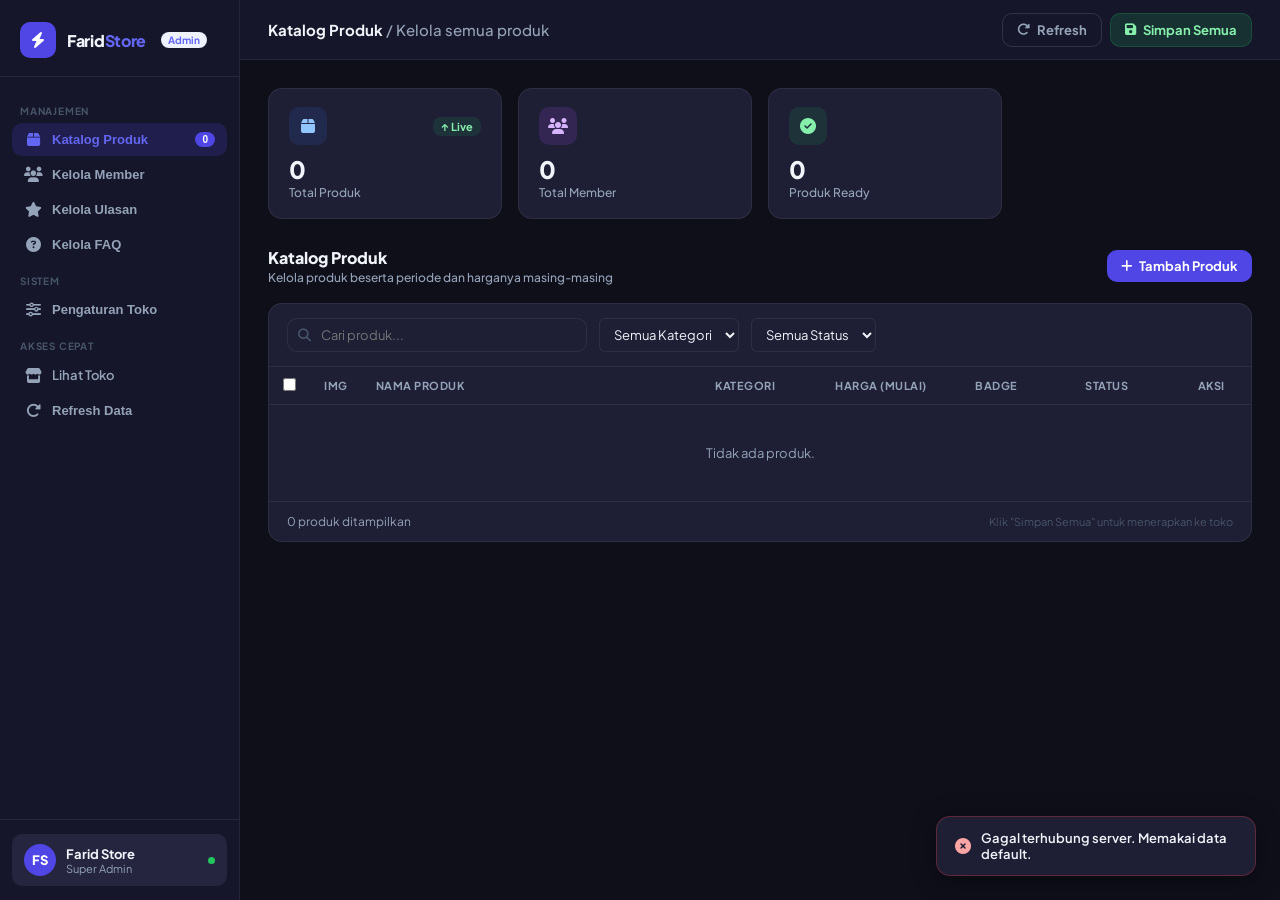
==== admin.html @ a93e5238 "Update admin.html" ====
<!DOCTYPE html>
<html lang="id">
<head>
<meta charset="UTF-8"/>
<meta name="viewport" content="width=device-width, initial-scale=1.0"/>
<title>Admin Panel | Farid Store</title>
<link href="https://fonts.googleapis.com/css2?family=Plus+Jakarta+Sans:wght@400;500;600;700;800&display=swap" rel="stylesheet"/>
<link href="https://cdnjs.cloudflare.com/ajax/libs/font-awesome/6.5.0/css/all.min.css" rel="stylesheet"/>
<style>
*,*::before,*::after{box-sizing:border-box;margin:0;padding:0}
:root{
  --brand:#4f46e5;--brand-h:#3730a3;--brand-soft:#eef2ff;--brand-mid:#6366f1;
  --bg:#0f0f1a;--bg2:#16162a;--bg3:#1e1e35;--bg4:#252540;
  --surface:#1e1e35;--surface2:#252540;--surface3:#2d2d50;
  --text:#f1f5f9;--text2:#94a3b8;--text3:#475569;
  --border:rgba(255,255,255,.07);--border2:rgba(255,255,255,.12);
  --green:#22c55e;--green-soft:rgba(34,197,94,.12);--green-text:#86efac;
  --amber:#f59e0b;--amber-soft:rgba(245,158,11,.12);--amber-text:#fcd34d;
  --red:#ef4444;--red-soft:rgba(239,68,68,.12);--red-text:#fca5a5;
  --blue:#3b82f6;--blue-soft:rgba(59,130,246,.12);--blue-text:#93c5fd;
  --radius-sm:6px;--radius-md:10px;--radius-lg:14px;--radius-xl:18px;
  --shadow:0 4px 24px rgba(0,0,0,.4);
  --transition:.18s cubic-bezier(.4,0,.2,1);
}
body{font-family:'Plus Jakarta Sans',sans-serif;background:var(--bg);color:var(--text);min-height:100vh;overflow-x:hidden}

/* ===== SIDEBAR ===== */
.sidebar{position:fixed;left:0;top:0;bottom:0;width:240px;background:var(--bg2);border-right:1px solid var(--border);display:flex;flex-direction:column;z-index:200;transition:var(--transition)}
.sidebar-logo{padding:22px 20px 18px;border-bottom:1px solid var(--border);display:flex;align-items:center;gap:11px}
.logo-icon{width:36px;height:36px;background:var(--brand);border-radius:10px;display:flex;align-items:center;justify-content:center;color:#fff;font-size:16px;flex-shrink:0}
.logo-text{font-size:16px;font-weight:800;color:var(--text);letter-spacing:-.3px}
.logo-text span{color:var(--brand-mid)}
.logo-badge{font-size:10px;font-weight:700;background:var(--brand-soft);color:var(--brand-mid);padding:2px 7px;border-radius:10px;margin-left:4px}
.sidebar-nav{flex:1;padding:14px 12px;overflow-y:auto}
.nav-label{font-size:10px;font-weight:700;color:var(--text3);text-transform:uppercase;letter-spacing:.8px;padding:10px 8px 6px;margin-top:4px}
.nav-item{display:flex;align-items:center;gap:10px;padding:9px 12px;border-radius:var(--radius-md);cursor:pointer;transition:var(--transition);color:var(--text2);font-size:13px;font-weight:600;margin-bottom:2px;text-decoration:none;border:none;background:none;width:100%;text-align:left}
.nav-item i{font-size:15px;width:18px;text-align:center;flex-shrink:0}
.nav-item:hover{background:var(--surface2);color:var(--text)}
.nav-item.active{background:rgba(79,70,229,.18);color:var(--brand-mid)}
.nav-item.active i{color:var(--brand-mid)}
.nav-badge{margin-left:auto;font-size:10px;font-weight:700;background:var(--brand);color:#fff;padding:2px 7px;border-radius:10px}
.sidebar-footer{padding:14px 12px;border-top:1px solid var(--border)}
.sidebar-user{display:flex;align-items:center;gap:10px;padding:10px 12px;border-radius:var(--radius-md);background:var(--surface2)}
.user-avatar{width:32px;height:32px;border-radius:50%;background:var(--brand);display:flex;align-items:center;justify-content:center;font-size:13px;font-weight:800;color:#fff;flex-shrink:0}
.user-info{flex:1;min-width:0}
.user-name{font-size:13px;font-weight:700;color:var(--text)}
.user-role{font-size:11px;color:var(--text2)}
.user-dot{width:7px;height:7px;background:var(--green);border-radius:50%;flex-shrink:0}

/* ===== MAIN ===== */
.main{margin-left:240px;min-height:100vh;display:flex;flex-direction:column}
.topbar{background:var(--bg2);border-bottom:1px solid var(--border);padding:0 28px;height:60px;display:flex;align-items:center;gap:14px;position:sticky;top:0;z-index:100}
.topbar-title{font-size:15px;font-weight:700;color:var(--text);flex:1}
.topbar-title span{color:var(--text2);font-weight:500}
.topbar-btn{display:flex;align-items:center;gap:7px;padding:8px 14px;border-radius:var(--radius-md);font-family:inherit;font-size:13px;font-weight:700;cursor:pointer;transition:var(--transition);border:none}
.tb-outline{background:none;border:1px solid var(--border2);color:var(--text2)}
.tb-outline:hover{background:var(--surface2);color:var(--text)}
.tb-primary{background:var(--brand);color:#fff}
.tb-primary:hover{background:var(--brand-h)}
.tb-success{background:rgba(34,197,94,.15);color:var(--green-text);border:1px solid rgba(34,197,94,.2)}
.tb-success:hover{background:rgba(34,197,94,.25)}
.tb-danger{background:var(--red-soft);color:var(--red-text);border:1px solid rgba(239,68,68,.2)}
.tb-danger:hover{background:rgba(239,68,68,.2)}
.content{padding:28px;flex:1}

/* ===== STAT CARDS ===== */
.stats-grid{display:grid;grid-template-columns:repeat(auto-fill,minmax(220px,1fr));gap:16px;margin-bottom:28px}
.stat-card{background:var(--surface);border:1px solid var(--border);border-radius:var(--radius-lg);padding:18px 20px;transition:var(--transition)}
.stat-card:hover{border-color:var(--border2);background:var(--surface2)}
.stat-top{display:flex;align-items:center;justify-content:space-between;margin-bottom:12px}
.stat-icon{width:38px;height:38px;border-radius:var(--radius-md);display:flex;align-items:center;justify-content:center;font-size:16px}
.si-blue{background:var(--blue-soft);color:var(--blue-text)}
.si-green{background:var(--green-soft);color:var(--green-text)}
.si-amber{background:var(--amber-soft);color:var(--amber-text)}
.si-purple{background:rgba(168,85,247,.15);color:#d8b4fe}
.stat-badge{font-size:11px;font-weight:700;padding:3px 8px;border-radius:8px}
.sb-up{background:var(--green-soft);color:var(--green-text)}
.stat-val{font-size:24px;font-weight:800;color:var(--text);line-height:1}
.stat-lbl{font-size:12px;color:var(--text2);margin-top:4px;font-weight:500}

/* ===== PANEL SECTIONS ===== */
.panel-section{display:none}
.panel-section.active{display:block}
.panel-header{display:flex;align-items:center;justify-content:space-between;flex-wrap:wrap;gap:12px;margin-bottom:18px}
.panel-title{font-size:16px;font-weight:800;color:var(--text)}
.panel-subtitle{font-size:12px;color:var(--text2);margin-top:2px;font-weight:500}
.btn-row{display:flex;gap:8px;flex-wrap:wrap}

/* ===== TABLE ===== */
.table-card{background:var(--surface);border:1px solid var(--border);border-radius:var(--radius-lg);overflow:hidden}
.table-toolbar{padding:14px 18px;border-bottom:1px solid var(--border);display:flex;align-items:center;gap:12px;flex-wrap:wrap}
.search-box{position:relative;flex:1;min-width:180px;max-width:300px}
.search-box i{position:absolute;left:11px;top:50%;transform:translateY(-50%);color:var(--text3);font-size:13px;pointer-events:none}
.search-box input{width:100%;padding:8px 12px 8px 33px;background:var(--bg3);border:1px solid var(--border);border-radius:var(--radius-md);font-family:inherit;font-size:13px;color:var(--text);outline:none;transition:var(--transition)}
.search-box input:focus{border-color:var(--brand);background:var(--surface2)}
.table-wrap{overflow-x:auto}
table{width:100%;border-collapse:collapse;min-width:700px}
thead th{padding:11px 14px;font-size:11px;font-weight:700;color:var(--text2);text-transform:uppercase;letter-spacing:.5px;border-bottom:1px solid var(--border);background:var(--bg3);white-space:nowrap;text-align:left}
tbody td{padding:10px 14px;border-bottom:1px solid var(--border);font-size:13px;vertical-align:middle}
tbody tr:last-child td{border-bottom:none}
tbody tr:hover td{background:rgba(255,255,255,.02)}
.img-thumb{width:38px;height:38px;object-fit:cover;border-radius:var(--radius-sm);border:1px solid var(--border);background:var(--bg3);flex-shrink:0}
.status-pill{display:inline-flex;align-items:center;gap:5px;font-size:11px;font-weight:700;padding:4px 10px;border-radius:10px;cursor:pointer;transition:var(--transition);border:none;font-family:inherit}
.sp-ready{background:var(--green-soft);color:var(--green-text)}
.sp-pending{background:var(--amber-soft);color:var(--amber-text)}
.badge-umum{background:var(--surface3);color:var(--text2)}
.badge-reseller{background:var(--blue-soft);color:var(--blue-text)}
.badge-vvip{background:rgba(245,158,11,.15);color:var(--amber-text);border:1px solid rgba(245,158,11,.3)}
.action-btns{display:flex;gap:6px;justify-content:flex-start}
.icon-btn{width:30px;height:30px;border-radius:var(--radius-sm);border:none;cursor:pointer;display:flex;align-items:center;justify-content:center;font-size:13px;transition:var(--transition)}
.ib-danger{background:var(--red-soft);color:var(--red-text)}
.ib-blue{background:var(--blue-soft);color:var(--blue-text)}
.table-footer{padding:12px 18px;border-top:1px solid var(--border);display:flex;align-items:center;justify-content:space-between;font-size:12px;color:var(--text2)}

/* ===== STORE SETTINGS ===== */
.settings-grid{display:grid;grid-template-columns:repeat(auto-fill,minmax(340px,1fr));gap:20px}
.settings-card{background:var(--surface);border:1px solid var(--border);border-radius:var(--radius-lg);padding:20px}
.sc-title{font-size:14px;font-weight:800;color:var(--text);margin-bottom:16px;display:flex;align-items:center;gap:8px}
.sc-title i{color:var(--brand-mid);font-size:15px}
.form-group{margin-bottom:14px}
.form-group label{display:block;font-size:11px;font-weight:700;color:var(--text2);text-transform:uppercase;letter-spacing:.4px;margin-bottom:6px}
.form-group input,.form-group textarea,.form-group select{width:100%;padding:9px 12px;background:var(--bg3);border:1px solid var(--border);border-radius:var(--radius-md);font-family:inherit;font-size:13px;color:var(--text);outline:none;transition:var(--transition);resize:vertical}
.form-group input[type="color"]{height:42px;padding:4px 8px;cursor:pointer}
.form-group input:focus,.form-group textarea:focus,.form-group select:focus{border-color:var(--brand);background:var(--surface2)}
.toggle-row{display:flex;align-items:center;justify-content:space-between;padding:10px 0;border-bottom:1px solid var(--border)}
.toggle-row:last-child{border-bottom:none}
.tr-info{flex:1}
.tr-label{font-size:13px;font-weight:600;color:var(--text)}
.tr-sub{font-size:11px;color:var(--text2);margin-top:2px}
.pc-toggle{position:relative;width:42px;height:24px;flex-shrink:0}
.pc-toggle input{opacity:0;width:0;height:0;position:absolute}
.pc-slider{position:absolute;inset:0;background:var(--surface3);border-radius:12px;cursor:pointer;transition:var(--transition)}
.pc-slider::before{content:'';position:absolute;width:18px;height:18px;left:3px;top:3px;background:#fff;border-radius:50%;transition:var(--transition)}
.pc-toggle input:checked+.pc-slider{background:var(--brand)}
.pc-toggle input:checked+.pc-slider::before{transform:translateX(18px)}

/* ===== MODAL ===== */
.modal-bg{display:none;position:fixed;inset:0;background:rgba(0,0,0,.7);backdrop-filter:blur(6px);z-index:500;align-items:center;justify-content:center;padding:20px;opacity:0;transition:opacity .3s}
.modal-bg.show{display:flex;opacity:1}
.modal-box{background:var(--bg2);border:1px solid var(--border2);border-radius:var(--radius-xl);width:100%;max-width:540px;max-height:90vh;overflow-y:auto;transform:scale(.96);opacity:0;transition:.3s cubic-bezier(.4,0,.2,1)}
.modal-bg.show .modal-box{transform:scale(1);opacity:1}
.modal-hd{padding:20px 22px 16px;border-bottom:1px solid var(--border);display:flex;align-items:center;justify-content:space-between}
.modal-hd h3{font-size:16px;font-weight:800;color:var(--text)}
.modal-close{width:30px;height:30px;border-radius:50%;border:none;background:var(--surface2);color:var(--text2);cursor:pointer;display:flex;align-items:center;justify-content:center;font-size:13px;transition:var(--transition)}
.modal-body-inner{padding:20px 22px}
.modal-foot{padding:14px 22px 20px;border-top:1px solid var(--border);display:flex;gap:10px;justify-content:flex-end}

/* ===== DYNAMIC VARIANTS ===== */
.variant-row {display:flex;gap:8px;margin-bottom:8px;align-items:center}
.variant-row input {padding:8px 10px;background:var(--bg3);border:1px solid var(--border);border-radius:var(--radius-sm);color:var(--text);font-size:13px;width:100%;outline:none}
.variant-del-btn {width:34px;height:34px;flex-shrink:0;background:var(--red-soft);color:var(--red-text);border:none;border-radius:var(--radius-sm);cursor:pointer;display:flex;align-items:center;justify-content:center;transition:var(--transition)}

/* ===== TOAST ===== */
.toast{position:fixed;bottom:24px;right:24px;background:var(--surface);border:1px solid var(--border2);border-radius:var(--radius-lg);padding:13px 18px;font-size:13px;font-weight:600;color:var(--text);box-shadow:var(--shadow);z-index:999;display:flex;align-items:center;gap:10px;transform:translateY(80px);opacity:0;transition:.4s cubic-bezier(.4,0,.2,1);max-width:320px}
.toast.show{transform:translateY(0);opacity:1}
.toast i{font-size:16px;flex-shrink:0}
.toast.t-success{border-color:rgba(34,197,94,.3)}
.toast.t-success i{color:var(--green-text)}
.toast.t-error{border-color:rgba(239,68,68,.3)}
.toast.t-error i{color:var(--red-text)}
.toast.t-info i{color:#93c5fd}

/* ===== RESPONSIVE ===== */
@media(max-width:900px){
  .sidebar{transform:translateX(-100%);width:230px}
  .sidebar.open{transform:translateX(0)}
  .main{margin-left:0}
  .topbar{padding:0 16px}
  .content{padding:16px}
  .mobile-menu-btn{display:flex!important}
}
.mobile-menu-btn{display:none;align-items:center;justify-content:center;width:36px;height:36px;background:var(--surface2);border:1px solid var(--border);border-radius:var(--radius-md);cursor:pointer;color:var(--text);font-size:16px;flex-shrink:0;margin-right:4px}
.overlay-bg{display:none;position:fixed;inset:0;background:rgba(0,0,0,.5);z-index:199}
.overlay-bg.show{display:block}
.bulk-bar{background:rgba(79,70,229,.15);border:1px solid rgba(79,70,229,.3);border-radius:var(--radius-md);padding:10px 16px;display:none;align-items:center;gap:12px;margin-bottom:12px}
.bulk-bar.show{display:flex}
.bulk-bar span{font-size:13px;font-weight:600;color:#a5b4fc;flex:1}
.category-select{padding:7px 10px;background:var(--bg3);border:1px solid var(--border);border-radius:var(--radius-sm);font-family:inherit;font-size:13px;color:var(--text);outline:none}
</style>
</head>
<body>

<div class="overlay-bg" id="overlayBg" onclick="closeSidebar()"></div>

<aside class="sidebar" id="sidebar">
  <div class="sidebar-logo">
    <div class="logo-icon"><i class="fas fa-bolt"></i></div>
    <div><div class="logo-text">Farid<span>Store</span></div></div>
    <span class="logo-badge">Admin</span>
  </div>
  <nav class="sidebar-nav">
    <div class="nav-label">Manajemen</div>
    <button class="nav-item active" onclick="switchTab('products',this)"><i class="fas fa-box"></i> Katalog Produk <span class="nav-badge" id="navProdCount">0</span></button>
    <button class="nav-item" onclick="switchTab('users',this)"><i class="fas fa-users"></i> Kelola Member</button>
    <button class="nav-item" onclick="switchTab('testimonials',this)"><i class="fas fa-star"></i> Kelola Ulasan</button>
    <button class="nav-item" onclick="switchTab('faqs',this)"><i class="fas fa-circle-question"></i> Kelola FAQ</button>
    
    <div class="nav-label">Sistem</div>
    <button class="nav-item" onclick="switchTab('settings',this)"><i class="fas fa-sliders-h"></i> Pengaturan Toko</button>
    
    <div class="nav-label">Akses Cepat</div>
    <a href="/" target="_blank" class="nav-item"><i class="fas fa-store"></i> Lihat Toko</a>
    <button class="nav-item" onclick="fetchData()"><i class="fas fa-rotate-right"></i> Refresh Data</button>
  </nav>
  <div class="sidebar-footer">
    <div class="sidebar-user">
      <div class="user-avatar">FS</div>
      <div class="user-info"><div class="user-name">Farid Store</div><div class="user-role">Super Admin</div></div>
      <div class="user-dot"></div>
    </div>
  </div>
</aside>

<div class="main">
  <header class="topbar">
    <button class="mobile-menu-btn" id="menuBtn" onclick="openSidebar()"><i class="fas fa-bars"></i></button>
    <div class="topbar-title" id="topbarTitle">Katalog Produk <span>/ Kelola semua produk</span></div>
    <div style="display:flex;gap:8px;flex-wrap:wrap">
      <button class="topbar-btn tb-outline" onclick="fetchData()"><i class="fas fa-rotate-right"></i> Refresh</button>
      <button class="topbar-btn tb-success" id="saveBtn" onclick="saveAllToDatabase()"><i class="fas fa-floppy-disk"></i> Simpan Semua</button>
    </div>
  </header>

  <div class="content">
    
    <!-- STATS (Hanya Muncul di Tab Produk) -->
    <div class="stats-grid" id="statsGrid">
      <div class="stat-card"><div class="stat-top"><div class="stat-icon si-blue"><i class="fas fa-box"></i></div><span class="stat-badge sb-up">↑ Live</span></div><div class="stat-val" id="statTotal">0</div><div class="stat-lbl">Total Produk</div></div>
      <div class="stat-card"><div class="stat-top"><div class="stat-icon si-purple"><i class="fas fa-users"></i></div></div><div class="stat-val" id="statUsers">0</div><div class="stat-lbl">Total Member</div></div>
      <div class="stat-card"><div class="stat-top"><div class="stat-icon si-green"><i class="fas fa-circle-check"></i></div></div><div class="stat-val" id="statReady">0</div><div class="stat-lbl">Produk Ready</div></div>
    </div>

    <!-- ============================================== -->
    <!-- TAB: PRODUK -->
    <!-- ============================================== -->
    <div class="panel-section active" id="panel-products">
      <div class="panel-header">
        <div><div class="panel-title">Katalog Produk</div><div class="panel-subtitle">Kelola produk beserta periode dan harganya masing-masing</div></div>
        <div class="btn-row">
          <button class="topbar-btn tb-primary" onclick="openAddProductModal()"><i class="fas fa-plus"></i> Tambah Produk</button>
        </div>
      </div>
      <div class="bulk-bar" id="bulkBar">
        <span id="bulkCount">0 produk dipilih</span>
        <button class="topbar-btn tb-danger" onclick="bulkDelete()" style="padding:6px 12px;font-size:12px"><i class="fas fa-trash"></i> Hapus Terpilih</button>
        <button class="topbar-btn tb-outline" onclick="bulkSetStatus('ready')" style="padding:6px 12px;font-size:12px">Set Ready</button>
        <button class="topbar-btn tb-outline" onclick="bulkSetStatus('pending')" style="padding:6px 12px;font-size:12px">Set Pending</button>
      </div>
      <div class="table-card">
        <div class="table-toolbar">
          <div class="search-box"><i class="fas fa-search"></i><input type="text" id="tableSearch" placeholder="Cari produk..." oninput="filterTable()"/></div>
          <select class="category-select" id="catFilter" onchange="filterTable()">
            <option value="">Semua Kategori</option>
            <option value="streaming">Streaming</option>
            <option value="musik">Musik</option>
            <option value="produktivitas">Produktivitas</option>
            <option value="gaming">Gaming</option>
          </select>
          <select class="category-select" id="statusFilter" onchange="filterTable()">
            <option value="">Semua Status</option>
            <option value="ready">Ready</option>
            <option value="pending">Pending</option>
          </select>
        </div>
        <div class="table-wrap">
          <table>
            <thead>
              <tr>
                <th style="width:36px"><input type="checkbox" id="checkAll" onchange="toggleCheckAll(this)" style="accent-color:var(--brand)"/></th>
                <th style="width:50px">Img</th>
                <th>Nama Produk</th>
                <th style="width:120px">Kategori</th>
                <th style="width:140px">Harga (Mulai)</th>
                <th style="width:110px">Badge</th>
                <th style="width:100px">Status</th>
                <th style="width:80px;text-align:center">Aksi</th>
              </tr>
            </thead>
            <tbody id="productTableBody">
              <tr><td colspan="8" style="text-align:center;padding:40px;color:var(--text2)"><i class="fas fa-spinner fa-spin"></i> Memuat data...</td></tr>
            </tbody>
          </table>
        </div>
        <div class="table-footer"><span id="tableCount">0 produk</span><span style="color:var(--text3);font-size:11px">Klik "Simpan Semua" untuk menerapkan ke toko</span></div>
      </div>
    </div>

    <!-- ============================================== -->
    <!-- TAB: KELOLA MEMBER / PENGGUNA -->
    <!-- ============================================== -->
    <div class="panel-section" id="panel-users">
      <div class="panel-header">
        <div><div class="panel-title">Manajemen Member</div><div class="panel-subtitle">Kelola tipe akun (Umum, Reseller, VVIP) untuk diskon pelanggan</div></div>
      </div>
      <div class="table-card">
        <div class="table-toolbar">
          <div class="search-box"><i class="fas fa-search"></i><input type="text" id="userSearch" placeholder="Cari username..." oninput="renderUserTable()"/></div>
          <select class="category-select" id="badgeFilter" onchange="renderUserTable()">
            <option value="">Semua Tipe Akun</option>
            <option value="umum">Umum</option>
            <option value="reseller">Reseller</option>
            <option value="vvip">VVIP</option>
          </select>
        </div>
        <div class="table-wrap">
          <table>
            <thead>
              <tr>
                <th>Username</th>
                <th style="width:180px">Kontak / WA</th>
                <th style="width:120px">Tipe Akun</th>
                <th style="width:160px">Device / IP</th>
                <th style="width:80px;text-align:center">Aksi</th>
              </tr>
            </thead>
            <tbody id="userTableBody"></tbody>
          </table>
        </div>
        <div class="table-footer"><span id="userCount">0 member</span></div>
      </div>
    </div>

    <!-- ============================================== -->
    <!-- TAB: TESTIMONI -->
    <!-- ============================================== -->
    <div class="panel-section" id="panel-testimonials">
      <div class="panel-header">
        <div><div class="panel-title">Ulasan Pelanggan</div><div class="panel-subtitle">Kelola testimonial yang tampil di slider halaman utama</div></div>
        <button class="topbar-btn tb-primary" onclick="openAddTestiModal()"><i class="fas fa-plus"></i> Tambah Ulasan</button>
      </div>
      <div class="table-card">
        <div class="table-wrap">
          <table>
            <thead>
              <tr>
                <th style="width:60px">Avatar</th>
                <th style="width:180px">Nama & Tanggal</th>
                <th style="width:100px">Rating</th>
                <th>Teks Ulasan</th>
                <th style="width:80px;text-align:center">Aksi</th>
              </tr>
            </thead>
            <tbody id="testiTableBody"></tbody>
          </table>
        </div>
      </div>
    </div>

    <!-- ============================================== -->
    <!-- TAB: FAQ -->
    <!-- ============================================== -->
    <div class="panel-section" id="panel-faqs">
      <div class="panel-header">
        <div><div class="panel-title">Pertanyaan Umum (FAQ)</div><div class="panel-subtitle">Kelola daftar tanya jawab yang tampil di bagian bawah toko</div></div>
        <button class="topbar-btn tb-primary" onclick="openAddFaqModal()"><i class="fas fa-plus"></i> Tambah FAQ</button>
      </div>
      <div class="table-card">
        <div class="table-wrap">
          <table>
            <thead>
              <tr>
                <th style="width:300px">Pertanyaan (Q)</th>
                <th>Jawaban (A)</th>
                <th style="width:80px;text-align:center">Aksi</th>
              </tr>
            </thead>
            <tbody id="faqTableBody"></tbody>
          </table>
        </div>
      </div>
    </div>

    <!-- ============================================== -->
    <!-- TAB: SETTINGS -->
    <!-- ============================================== -->
    <div class="panel-section" id="panel-settings">
      <div class="panel-header">
        <div><div class="panel-title">Pengaturan Toko Terintegrasi</div><div class="panel-subtitle">Konfigurasi info, tema, diskon, dan konten dinamis</div></div>
      </div>
      <div class="settings-grid">
        
        <!-- BRANDING & TEMA -->
        <div class="settings-card">
          <div class="sc-title"><i class="fas fa-palette"></i> Branding & Tema</div>
          <div class="form-group"><label>Warna Utama / Gold (Hex)</label><input type="color" id="set-colorMain"/></div>
          <div class="form-group"><label>Warna Gelap / Background (Hex)</label><input type="color" id="set-colorDark"/></div>
          <div class="form-group"><label>Teks Ticker / Running Text (Pisahkan koma)</label><textarea id="set-tickerText" rows="3"></textarea></div>
        </div>

        <!-- DISKON MEMBER -->
        <div class="settings-card">
          <div class="sc-title"><i class="fas fa-tags"></i> Pengaturan Diskon Member</div>
          <div class="form-group"><label>Diskon Akun Reseller (%)</label><input type="number" id="set-discReseller" placeholder="5" min="0" max="100"/></div>
          <div class="form-group"><label>Diskon Akun VVIP (%)</label><input type="number" id="set-discVvip" placeholder="10" min="0" max="100"/></div>
          <p style="font-size:11px;color:var(--text3);margin-top:10px;line-height:1.5">Ubah tipe akun pelanggan di tab "Kelola Member" agar diskon aktif.</p>
        </div>

        <div class="settings-card">
          <div class="sc-title"><i class="fas fa-store"></i> Informasi Dasar</div>
          <div class="form-group"><label>Nama Toko</label><input type="text" id="set-storeName"/></div>
          <div class="form-group"><label>Kota</label><input type="text" id="set-city"/></div>
          <div class="form-group"><label>Kode Pos</label><input type="text" id="set-postal"/></div>
          <div class="form-group"><label>Deskripsi Singkat</label><textarea id="set-desc" rows="3"></textarea></div>
        </div>

        <div class="settings-card">
          <div class="sc-title"><i class="fas fa-qrcode"></i> Konfigurasi QRIS</div>
          <div class="form-group"><label>QRIS Merchant ID (Dana)</label><input type="text" id="set-qrisMid"/></div>
          <div class="form-group"><label>Tipe QRIS</label><select id="set-qrisType"><option value="12">Dinamis (Otomatis)</option><option value="11">Statis</option></select></div>
          <div class="form-group"><label>Nama Merchant di QRIS</label><input type="text" id="set-qrisMerchant"/></div>
        </div>

        <div class="settings-card">
          <div class="sc-title"><i class="fas fa-headset"></i> Kontak & CS</div>
          <div class="form-group"><label>Nomor WA Admin (628...)</label><input type="text" id="set-wa"/></div>
          <div class="form-group"><label>Username Telegram</label><input type="text" id="set-tg"/></div>
          <div class="form-group"><label>Username Instagram</label><input type="text" id="set-ig"/></div>
        </div>

        <div class="settings-card">
          <div class="sc-title"><i class="fas fa-chart-bar"></i> Angka Hero & Kepercayaan</div>
          <div class="form-group"><label>Jumlah Pelanggan (teks)</label><input type="text" id="set-statCust"/></div>
          <div class="form-group"><label>Jumlah Produk (teks)</label><input type="text" id="set-statProd"/></div>
          <div class="form-group"><label>Tingkat Kepuasan</label><input type="text" id="set-statSat"/></div>
          <div class="form-group"><label>Waktu Proses Rata-rata</label><input type="text" id="set-statTime"/></div>
        </div>

        <div class="settings-card">
          <div class="sc-title"><i class="fas fa-toggle-on"></i> Pengendali Fitur (Toggles)</div>
          <div class="toggle-row"><div class="tr-info"><div class="tr-label">Tampilkan QRIS di Modal</div></div><label class="pc-toggle"><input type="checkbox" id="tog-qris"><span class="pc-slider"></span></label></div>
          <div class="toggle-row"><div class="tr-info"><div class="tr-label">Tombol WA Langsung di Modal</div></div><label class="pc-toggle"><input type="checkbox" id="tog-wa"><span class="pc-slider"></span></label></div>
          <div class="toggle-row"><div class="tr-info"><div class="tr-label">Tampilkan Rating Bintang</div></div><label class="pc-toggle"><input type="checkbox" id="tog-rating"><span class="pc-slider"></span></label></div>
          <div class="toggle-row"><div class="tr-info"><div class="tr-label" style="color:var(--red-text)">Mode Maintenance (Tutup Toko)</div></div><label class="pc-toggle"><input type="checkbox" id="tog-maintenance"><span class="pc-slider"></span></label></div>
        </div>

        <div class="settings-card" style="display:flex;flex-direction:column;justify-content:flex-end;gap:10px">
          <div class="sc-title"><i class="fas fa-save"></i> Terapkan Pengaturan</div>
          <p style="font-size:13px;color:var(--text2);line-height:1.6">Simpan form ini ke memori panel sebelum menekan tombol "Simpan Semua" di ujung kanan atas.</p>
          <button class="topbar-btn tb-primary" style="width:100%;justify-content:center;padding:11px" onclick="saveSettingsToMemory()"><i class="fas fa-check"></i> Update Memori</button>
        </div>
      </div>
    </div>
  </div>
</div>

<!-- ================= MODAL PRODUK ================= -->
<div class="modal-bg" id="productModal">
  <div class="modal-box">
    <div class="modal-hd"><h3 id="productModalTitle">Tambah Produk Baru</h3><button class="modal-close" onclick="closeModal('productModal')"><i class="fas fa-xmark"></i></button></div>
    <div class="modal-body-inner">
      <div class="form-group"><label>Nama Produk *</label><input type="text" id="pm-name" placeholder="Contoh: Netflix Premium 4K"/></div>
      <div class="form-group"><label>Kategori *</label>
        <select id="pm-cat">
          <option value="streaming">Streaming</option><option value="musik">Musik</option><option value="produktivitas">Produktivitas</option><option value="gaming">Gaming</option>
        </select>
      </div>
      <div class="form-group"><label>URL Gambar (Icon)</label><input type="text" id="pm-img" placeholder="https://..." oninput="document.getElementById('pm-preview').src=this.value"/></div>
      <div style="margin-bottom:14px;text-align:center"><img id="pm-preview" src="https://placehold.co/80x80/e2e8f0/94a3b8?text=Img" style="width:80px;height:80px;object-fit:cover;border-radius:10px;border:1px solid var(--border)" onerror="this.onerror=null; this.src='https://placehold.co/80x80/e2e8f0/94a3b8?text=Img'"/></div>
      
      <div class="form-group">
        <label>Pilihan Periode & Harga (Minimal 1) *</label>
        <div id="pm-variants-container"></div>
        <button type="button" class="topbar-btn tb-outline" style="width:100%;justify-content:center;margin-top:8px" onclick="addVariantRow('','')"><i class="fas fa-plus"></i> Tambah Periode</button>
      </div>

      <div class="form-group"><label>Rating (1.0 – 5.0)</label><input type="number" id="pm-rating" placeholder="4.9" min="1" max="5" step="0.1"/></div>
      <div class="form-group"><label>Badge</label>
        <select id="pm-badge"><option value="">Tidak ada</option><option value="bestseller">Best Seller</option><option value="new">Baru</option><option value="hot">Hot</option></select>
      </div>
      <div class="form-group"><label>Status</label>
        <select id="pm-status"><option value="ready">Ready</option><option value="pending">Pending</option></select>
      </div>
      <div class="form-group"><label>Deskripsi Singkat</label><textarea id="pm-desc" rows="3" placeholder="Deskripsi singkat produk..."></textarea></div>
    </div>
    <div class="modal-foot">
      <button class="topbar-btn tb-outline" onclick="closeModal('productModal')">Batal</button>
      <button class="topbar-btn tb-primary" onclick="saveProduct()"><i class="fas fa-floppy-disk"></i> Simpan Produk</button>
    </div>
  </div>
</div>

<!-- ================= MODAL EDIT MEMBER ================= -->
<div class="modal-bg" id="userModal">
  <div class="modal-box" style="max-width:400px">
    <div class="modal-hd"><h3 id="userModalTitle">Edit Member</h3><button class="modal-close" onclick="closeModal('userModal')"><i class="fas fa-xmark"></i></button></div>
    <div class="modal-body-inner">
      <div class="form-group"><label>Username (Tidak bisa diubah)</label><input type="text" id="um-name" readonly style="opacity:0.7;cursor:not-allowed"/></div>
      <div class="form-group"><label>Kontak / WA / Telegram</label><input type="text" id="um-contact"/></div>
      <div class="form-group"><label>Tipe Akun (Badge)</label>
        <select id="um-badge">
          <option value="umum">Umum (Tanpa Diskon)</option>
          <option value="reseller">Reseller</option>
          <option value="vvip">VVIP</option>
        </select>
      </div>
    </div>
    <div class="modal-foot">
      <button class="topbar-btn tb-primary" onclick="saveUser()"><i class="fas fa-check"></i> Simpan Perubahan</button>
    </div>
  </div>
</div>

<!-- ================= MODAL TESTIMONI ================= -->
<div class="modal-bg" id="testiModal">
  <div class="modal-box" style="max-width:460px">
    <div class="modal-hd"><h3 id="testiModalTitle">Tambah Ulasan</h3><button class="modal-close" onclick="closeModal('testiModal')"><i class="fas fa-xmark"></i></button></div>
    <div class="modal-body-inner">
      <div class="form-group"><label>Nama Pelanggan</label><input type="text" id="tm-name" placeholder="Budi S."/></div>
      <div class="form-group"><label>Keterangan Waktu</label><input type="text" id="tm-date" placeholder="2 hari lalu"/></div>
      <div class="form-group"><label>Rating (1-5)</label><input type="number" id="tm-rating" placeholder="5" min="1" max="5"/></div>
      <div class="form-group"><label>Isi Ulasan</label><textarea id="tm-text" rows="4" placeholder='"Pelayanan sangat cepat..."'></textarea></div>
    </div>
    <div class="modal-foot">
      <button class="topbar-btn tb-primary" onclick="saveTesti()"><i class="fas fa-check"></i> Simpan Ulasan</button>
    </div>
  </div>
</div>

<!-- ================= MODAL FAQ ================= -->
<div class="modal-bg" id="faqModal">
  <div class="modal-box" style="max-width:460px">
    <div class="modal-hd"><h3 id="faqModalTitle">Tambah FAQ</h3><button class="modal-close" onclick="closeModal('faqModal')"><i class="fas fa-xmark"></i></button></div>
    <div class="modal-body-inner">
      <div class="form-group"><label>Pertanyaan (Q)</label><input type="text" id="fm-q" placeholder="Berapa lama prosesnya?"/></div>
      <div class="form-group"><label>Jawaban (A)</label><textarea id="fm-a" rows="5" placeholder="Proses biasanya memakan waktu..."></textarea></div>
    </div>
    <div class="modal-foot">
      <button class="topbar-btn tb-primary" onclick="saveFaq()"><i class="fas fa-check"></i> Simpan FAQ</button>
    </div>
  </div>
</div>

<div class="toast" id="toast"><i class="fas fa-circle-check"></i><span id="toastMsg">Berhasil</span></div>

<script>
// ==========================================
// STATE KESELURUHAN & DEFAULT
// ==========================================
let currentProducts = [];
let currentUsers = [];
let currentTestimonials = [];
let currentFaqs = [];
let settings = {};

let editingProductIdx = null;
let editingUserIdx = null;
let editingTestiIdx = null;
let editingFaqIdx = null;

const fmt = n => 'Rp' + parseInt(n).toLocaleString('id-ID');

const defaultSettings = {
  colorMain: '#C9A84C', colorDark: '#0A0A0F',
  tickerText: 'Proses Instan 1–5 Menit, Garansi Penuh Semua Produk, Rating 4.9/5 dari 2000+ Pelanggan, CS Online 24/7',
  discReseller: 5, discVvip: 10,
  storeName: 'Farid Store', city: 'Pekanbaru', postal: '28294', desc: 'Platform terpercaya untuk aplikasi premium harga terjangkau.',
  qrisMid: '93600915300002827902090000282790', qrisType: '12', qrisMerchant: 'Farid Store',
  wa: '6281371127121', tg: '@faridstore', ig: '@faridstore',
  statCust: '2000+', statProd: '50+', statSat: '99%', statTime: '<5m',
  togQris: true, togWa: true, togRating: true, togMaintenance: false
};

const dummyTesti = [{name:'Rizky A.', rating:5, text:'"Prosesnya cepet banget, ga nyampe 5 menit!"', date:'2 hari lalu'}];
const dummyFaq = [{q:'Berapa lama proses aktivasi?', a:'1–5 menit setelah pembayaran dikonfirmasi.'}];

// ===== UI HELPERS =====
function toast(msg, type='info'){
  const t=document.getElementById('toast'); const icons={info:'fa-circle-info',success:'fa-circle-check',error:'fa-circle-xmark'};
  t.className='toast t-'+type; t.querySelector('i').className='fas '+icons[type];
  document.getElementById('toastMsg').textContent=msg;
  t.classList.add('show'); setTimeout(()=>t.classList.remove('show'),3000);
}
function openSidebar(){document.getElementById('sidebar').classList.add('open');document.getElementById('overlayBg').classList.add('show')}
function closeSidebar(){document.getElementById('sidebar').classList.remove('open');document.getElementById('overlayBg').classList.remove('show')}
function openModal(id){const m=document.getElementById(id);m.style.display='flex';requestAnimationFrame(()=>m.classList.add('show'))}
function closeModal(id){const m=document.getElementById(id);m.classList.remove('show');setTimeout(()=>m.style.display='none',300)}

const tabTitles={
  'products':'Katalog Produk <span>/ Kelola semua produk</span>',
  'users':'Manajemen Member <span>/ Kelola tipe akun dan diskon</span>',
  'testimonials':'Ulasan Pelanggan <span>/ Kelola testimonial halaman depan</span>',
  'faqs':'Pertanyaan Umum <span>/ Kelola FAQ (Tanya Jawab)</span>',
  'settings':'Pengaturan Terintegrasi <span>/ Konfigurasi & CMS</span>'
};

function switchTab(tab, btn){
  document.querySelectorAll('.panel-section').forEach(p=>p.classList.remove('active'));
  document.getElementById('panel-'+tab).classList.add('active');
  document.querySelectorAll('.nav-item').forEach(n=>n.classList.remove('active'));
  if(btn) btn.classList.add('active');
  document.getElementById('topbarTitle').innerHTML=tabTitles[tab]||tab;
  
  document.getElementById('statsGrid').style.display = (tab === 'products') ? 'grid' : 'none';
  closeSidebar();
}

// ===== FETCH DATA KESELURUHAN =====
async function fetchData(){
  try{
    const r = await fetch('/api/products');
    if(!r.ok) throw new Error('Server error');
    
    const d = await r.json();
    const dataObj = d.record ? d.record : d;
    
    currentProducts = dataObj.products || [];
    settings = dataObj.settings || defaultSettings;
    currentTestimonials = dataObj.testimonials || [];
    currentFaqs = dataObj.faqs || [];
    
    // Tarik data users dari database utama
    currentUsers = dataObj.users || []; 

    currentProducts = currentProducts.map(p => {
      if (!p.variants || p.variants.length === 0) p.variants = [{ label: '1 Bulan', price: p.price || 0 }];
      return p;
    });

    toast('Data tersinkronisasi dari server', 'success');
  }catch(e){
    console.warn(e);
    currentProducts = []; currentUsers = []; settings = defaultSettings; currentTestimonials = []; currentFaqs = [];
    toast('Gagal terhubung server. Memakai data default.', 'error');
  }

  renderAll();
}

function renderAll() {
  renderProductTable();
  renderUserTable();
  renderTestiTable();
  renderFaqTable();
  populateSettingsForm();
  updateStats();
}

function updateStats(){
  document.getElementById('statTotal').textContent = currentProducts.length;
  document.getElementById('statReady').textContent = currentProducts.filter(p=>p.status==='ready').length;
  document.getElementById('statUsers').textContent = currentUsers.length;
  document.getElementById('navProdCount').textContent = currentProducts.length;
}

// ==========================================
// 1. MANAJEMEN PRODUK
// ==========================================
function renderProductTable(){
  const search=document.getElementById('tableSearch').value.toLowerCase();
  const catF=document.getElementById('catFilter').value;
  const statF=document.getElementById('statusFilter').value;
  let data = currentProducts;
  
  if(search) data=data.filter(p=>p.name.toLowerCase().includes(search));
  if(catF) data=data.filter(p=>p.cat===catF);
  if(statF) data=data.filter(p=>p.status===statF);
  
  document.getElementById('tableCount').textContent=data.length+' produk ditampilkan';
  const tbody=document.getElementById('productTableBody'); tbody.innerHTML='';
  if(data.length===0){tbody.innerHTML='<tr><td colspan="8" style="text-align:center;padding:40px;color:var(--text2)">Tidak ada produk.</td></tr>';return;}
  
  data.forEach((item)=>{
    const idx = currentProducts.findIndex(x => x.id === item.id);
    let displayPrice = (item.variants && item.variants.length > 0) ? item.variants[0].price : 0;

    const tr=document.createElement('tr');
    tr.innerHTML=`
      <td><input type="checkbox" class="row-check" data-idx="${idx}" onchange="onRowCheck()"/></td>
      <td><img src="${item.img||'https://placehold.co/40'}" class="img-thumb" onerror="this.onerror=null; this.src='https://placehold.co/40'"/></td>
      <td style="font-weight:600;color:var(--text)">${item.name||''}</td>
      <td><span style="font-size:11px;text-transform:uppercase;color:var(--text2);font-weight:700">${item.cat}</span></td>
      <td style="font-weight:700; color:var(--text)">${fmt(displayPrice)}</td>
      <td>${item.badge ? `<span style="background:var(--amber-soft);color:var(--amber-text);padding:3px 8px;border-radius:6px;font-size:10px;font-weight:700">${item.badge}</span>` : '—'}</td>
      <td><button class="status-pill sp-${item.status}" onclick="toggleStatus(${idx},this)">${item.status==='ready'?'✓ Ready':'⏳ Pending'}</button></td>
      <td>
        <div class="action-btns">
          <button class="icon-btn ib-blue" onclick="openEditProduct(${idx})"><i class="fas fa-pen"></i></button>
          <button class="icon-btn ib-danger" onclick="deleteProduct(${idx})"><i class="fas fa-trash"></i></button>
        </div>
      </td>
    `;
    tbody.appendChild(tr);
  });
}
function filterTable(){renderProductTable();}
function toggleStatus(idx, btn){
  const s=currentProducts[idx].status==='ready'?'pending':'ready';
  currentProducts[idx].status=s; btn.className='status-pill sp-'+s; btn.textContent=s==='ready'?'✓ Ready':'⏳ Pending'; updateStats();
}
function onRowCheck(){
  const checked=document.querySelectorAll('.row-check:checked');
  const bar=document.getElementById('bulkBar');
  if(checked.length>0){bar.classList.add('show');document.getElementById('bulkCount').textContent=checked.length+' dipilih';}
  else bar.classList.remove('show');
}
function toggleCheckAll(cb){document.querySelectorAll('.row-check').forEach(c=>{c.checked=cb.checked;});onRowCheck();}
function bulkDelete(){
  const idxs=[...document.querySelectorAll('.row-check:checked')].map(c=>parseInt(c.dataset.idx)).sort((a,b)=>b-a);
  if(!confirm(`Hapus ${idxs.length} produk?`)) return;
  idxs.forEach(i=>currentProducts.splice(i,1));
  document.getElementById('bulkBar').classList.remove('show'); renderProductTable(); updateStats(); toast('Terhapus','success');
}
function bulkSetStatus(s){
  const idxs=[...document.querySelectorAll('.row-check:checked')].map(c=>parseInt(c.dataset.idx));
  idxs.forEach(i=>currentProducts[i].status=s); renderProductTable(); updateStats(); toast('Status diubah','success');
}
function addVariantRow(label='', price='') {
  const container = document.getElementById('pm-variants-container');
  const div = document.createElement('div'); div.className = 'variant-row';
  div.innerHTML = `<input type="text" class="var-label" placeholder="Cth: 1 Bulan" value="${label}"><input type="number" class="var-price" placeholder="Harga" value="${price}"><button type="button" class="variant-del-btn" onclick="this.parentElement.remove()"><i class="fas fa-trash"></i></button>`;
  container.appendChild(div);
}
function openAddProductModal(){
  editingProductIdx=null; document.getElementById('productModalTitle').textContent='Tambah Produk';
  ['name','img','rating','desc'].forEach(f=>document.getElementById('pm-'+f).value='');
  document.getElementById('pm-badge').value=''; document.getElementById('pm-status').value='ready'; document.getElementById('pm-cat').value='streaming';
  document.getElementById('pm-preview').src='https://placehold.co/80';
  document.getElementById('pm-variants-container').innerHTML = ''; addVariantRow('1 Bulan', '');
  openModal('productModal');
}
function openEditProduct(idx){
  editingProductIdx=idx; const p=currentProducts[idx];
  document.getElementById('productModalTitle').textContent='Edit Produk';
  document.getElementById('pm-name').value=p.name||''; document.getElementById('pm-cat').value=p.cat||'streaming';
  document.getElementById('pm-img').value=p.img||''; document.getElementById('pm-preview').src=p.img||'https://placehold.co/80';
  document.getElementById('pm-rating').value=p.rating||4.5; document.getElementById('pm-badge').value=p.badge||'';
  document.getElementById('pm-status').value=p.status||'ready'; document.getElementById('pm-desc').value=p.desc||'';
  const container = document.getElementById('pm-variants-container'); container.innerHTML = '';
  if(p.variants && p.variants.length > 0) p.variants.forEach(v => addVariantRow(v.label, v.price)); else addVariantRow('1 Bulan', p.price || 0);
  openModal('productModal');
}
function saveProduct(){
  const name=document.getElementById('pm-name').value.trim(); if(!name){toast('Nama wajib diisi!','error');return;}
  const variants = [];
  document.querySelectorAll('#pm-variants-container .variant-row').forEach(row => {
    const l = row.querySelector('.var-label').value.trim(); const p = parseInt(row.querySelector('.var-price').value) || 0;
    if(l) variants.push({ label: l, price: p });
  });
  if(variants.length === 0) {toast('Minimal 1 varian!','error'); return;}
  const p={
    id: editingProductIdx!==null ? currentProducts[editingProductIdx].id : Date.now(),
    name, cat:document.getElementById('pm-cat').value, img:document.getElementById('pm-img').value.trim(),
    variants: variants, price: variants[0].price, rating:parseFloat(document.getElementById('pm-rating').value)||4.5,
    badge:document.getElementById('pm-badge').value, status:document.getElementById('pm-status').value, desc:document.getElementById('pm-desc').value.trim()
  };
  if(editingProductIdx!==null) currentProducts[editingProductIdx]=p; else currentProducts.unshift(p);
  closeModal('productModal'); renderProductTable(); updateStats(); toast('Tersimpan di memori','info');
}
function deleteProduct(idx){
  if(!confirm('Hapus produk ini?')) return;
  currentProducts.splice(idx,1); renderProductTable(); updateStats(); toast('Dihapus dari memori','info');
}

// ==========================================
// 1.5 MANAJEMEN PENGGUNA (MEMBER)
// ==========================================
function renderUserTable(){
  const search = document.getElementById('userSearch').value.toLowerCase();
  const badgeF = document.getElementById('badgeFilter').value;
  let data = currentUsers.filter(u => !u.isGuest); // Jangan tampilkan Guest sementara
  
  if(search) data = data.filter(u => (u.username||'').toLowerCase().includes(search) || (u.contact||'').toLowerCase().includes(search));
  if(badgeF) data = data.filter(u => (u.badge||'umum') === badgeF);
  
  document.getElementById('userCount').textContent = data.length + ' member';
  const tbody = document.getElementById('userTableBody'); tbody.innerHTML='';
  if(data.length===0){tbody.innerHTML='<tr><td colspan="5" style="text-align:center;padding:20px;color:var(--text2)">Tidak ada member.</td></tr>';return;}
  
  data.forEach(u => {
    const idx = currentUsers.findIndex(x => x.id === u.id);
    const b = u.badge || 'umum';
    const bLabel = b.toUpperCase();
    
    const tr = document.createElement('tr');
    tr.innerHTML = `
      <td style="font-weight:700;color:var(--text)">${u.username}</td>
      <td style="color:var(--text2)">${u.contact || '-'}</td>
      <td><span class="status-pill badge-${b}" style="font-size:10px">${bLabel}</span></td>
      <td><div style="font-size:12px;color:var(--text2)">${u.device||'-'}</div></td>
      <td>
        <div class="action-btns">
          <button class="icon-btn ib-blue" onclick="openEditUser(${idx})"><i class="fas fa-pen"></i></button>
          <button class="icon-btn ib-danger" onclick="deleteUser(${idx})"><i class="fas fa-trash"></i></button>
        </div>
      </td>
    `;
    tbody.appendChild(tr);
  });
}
function openEditUser(idx){
  editingUserIdx = idx; const u = currentUsers[idx];
  document.getElementById('um-name').value = u.username;
  document.getElementById('um-contact').value = u.contact || '';
  document.getElementById('um-badge').value = u.badge || 'umum';
  openModal('userModal');
}
function saveUser(){
  const u = currentUsers[editingUserIdx];
  u.contact = document.getElementById('um-contact').value.trim();
  u.badge = document.getElementById('um-badge').value;
  
  closeModal('userModal'); 
  renderUserTable(); 
  toast('Data member diubah (Klik "Simpan Semua" untuk upload)', 'info');
}
function deleteUser(idx){
  if(confirm('Hapus member ini? Seluruh data akun terkait akan hilang.')){
    currentUsers.splice(idx,1); renderUserTable(); updateStats(); toast('Member dihapus','info');
  }
}

// ==========================================
// 2. MANAJEMEN TESTIMONI
// ==========================================
function renderTestiTable(){
  const tbody=document.getElementById('testiTableBody'); tbody.innerHTML='';
  if(currentTestimonials.length===0){tbody.innerHTML='<tr><td colspan="5" style="text-align:center;padding:20px;color:var(--text2)">Belum ada ulasan.</td></tr>';return;}
  currentTestimonials.forEach((t, idx)=>{
    const tr=document.createElement('tr');
    tr.innerHTML=`
      <td><div style="width:34px;height:34px;border-radius:50%;background:var(--brand-soft);color:var(--brand);display:flex;align-items:center;justify-content:center;font-weight:800;font-size:12px">${t.name.substring(0,2).toUpperCase()}</div></td>
      <td><div style="font-weight:700;color:var(--text)">${t.name}</div><div style="font-size:11px;color:var(--text2)">${t.date}</div></td>
      <td style="color:var(--amber-text);font-size:11px">${'★'.repeat(t.rating)}</td>
      <td style="color:var(--text2);font-style:italic">"${t.text}"</td>
      <td><div class="action-btns"><button class="icon-btn ib-blue" onclick="openEditTesti(${idx})"><i class="fas fa-pen"></i></button><button class="icon-btn ib-danger" onclick="deleteTesti(${idx})"><i class="fas fa-trash"></i></button></div></td>
    `; tbody.appendChild(tr);
  });
}
function openAddTestiModal(){
  editingTestiIdx = null; document.getElementById('testiModalTitle').textContent='Tambah Ulasan';
  document.getElementById('tm-name').value=''; document.getElementById('tm-date').value='';
  document.getElementById('tm-rating').value='5'; document.getElementById('tm-text').value='';
  openModal('testiModal');
}
function openEditTesti(idx){
  editingTestiIdx = idx; const t = currentTestimonials[idx]; document.getElementById('testiModalTitle').textContent='Edit Ulasan';
  document.getElementById('tm-name').value=t.name; document.getElementById('tm-date').value=t.date;
  document.getElementById('tm-rating').value=t.rating; document.getElementById('tm-text').value=t.text.replace(/"/g,'');
  openModal('testiModal');
}
function saveTesti(){
  const name=document.getElementById('tm-name').value.trim(); const text=document.getElementById('tm-text').value.trim();
  if(!name||!text){toast('Nama & Isi wajib!','error');return;}
  const t = { name, date:document.getElementById('tm-date').value||'Baru saja', rating:parseInt(document.getElementById('tm-rating').value)||5, text: text };
  if(editingTestiIdx!==null) currentTestimonials[editingTestiIdx]=t; else currentTestimonials.unshift(t);
  closeModal('testiModal'); renderTestiTable(); toast('Ulasan tersimpan di memori','info');
}
function deleteTesti(idx){ if(confirm('Hapus ulasan ini?')) { currentTestimonials.splice(idx,1); renderTestiTable(); } }

// ==========================================
// 3. MANAJEMEN FAQ
// ==========================================
function renderFaqTable(){
  const tbody=document.getElementById('faqTableBody'); tbody.innerHTML='';
  if(currentFaqs.length===0){tbody.innerHTML='<tr><td colspan="3" style="text-align:center;padding:20px;color:var(--text2)">Belum ada FAQ.</td></tr>';return;}
  currentFaqs.forEach((f, idx)=>{
    const tr=document.createElement('tr');
    tr.innerHTML=`
      <td style="font-weight:700;color:var(--text)">${f.q}</td>
      <td style="color:var(--text2);line-height:1.5">${f.a}</td>
      <td><div class="action-btns"><button class="icon-btn ib-blue" onclick="openEditFaq(${idx})"><i class="fas fa-pen"></i></button><button class="icon-btn ib-danger" onclick="deleteFaq(${idx})"><i class="fas fa-trash"></i></button></div></td>
    `; tbody.appendChild(tr);
  });
}
function openAddFaqModal(){
  editingFaqIdx = null; document.getElementById('faqModalTitle').textContent='Tambah FAQ';
  document.getElementById('fm-q').value=''; document.getElementById('fm-a').value='';
  openModal('faqModal');
}
function openEditFaq(idx){
  editingFaqIdx = idx; const f = currentFaqs[idx]; document.getElementById('faqModalTitle').textContent='Edit FAQ';
  document.getElementById('fm-q').value=f.q; document.getElementById('fm-a').value=f.a;
  openModal('faqModal');
}
function saveFaq(){
  const q=document.getElementById('fm-q').value.trim(); const a=document.getElementById('fm-a').value.trim();
  if(!q||!a){toast('Q & A wajib diisi!','error');return;}
  const f = { q, a };
  if(editingFaqIdx!==null) currentFaqs[editingFaqIdx]=f; else currentFaqs.push(f);
  closeModal('faqModal'); renderFaqTable(); toast('FAQ tersimpan di memori','info');
}
function deleteFaq(idx){ if(confirm('Hapus FAQ ini?')) { currentFaqs.splice(idx,1); renderFaqTable(); } }

// ==========================================
// 4. PENGATURAN TERINTEGRASI (SETTINGS)
// ==========================================
function populateSettingsForm(){
  document.getElementById('set-colorMain').value = settings.colorMain || '#C9A84C';
  document.getElementById('set-colorDark').value = settings.colorDark || '#0A0A0F';
  document.getElementById('set-tickerText').value = settings.tickerText || '';
  document.getElementById('set-discReseller').value = settings.discReseller || 5;
  document.getElementById('set-discVvip').value = settings.discVvip || 10;
  
  document.getElementById('set-storeName').value = settings.storeName || '';
  document.getElementById('set-city').value = settings.city || '';
  document.getElementById('set-postal').value = settings.postal || '';
  document.getElementById('set-desc').value = settings.desc || '';
  
  document.getElementById('set-qrisMid').value = settings.qrisMid || '';
  document.getElementById('set-qrisType').value = settings.qrisType || '12';
  document.getElementById('set-qrisMerchant').value = settings.qrisMerchant || '';
  
  document.getElementById('set-wa').value = settings.wa || '';
  document.getElementById('set-tg').value = settings.tg || '';
  document.getElementById('set-ig').value = settings.ig || '';
  
  document.getElementById('set-statCust').value = settings.statCust || '';
  document.getElementById('set-statProd').value = settings.statProd || '';
  document.getElementById('set-statSat').value = settings.statSat || '';
  document.getElementById('set-statTime').value = settings.statTime || '';
  
  document.getElementById('tog-qris').checked = settings.togQris ?? true;
  document.getElementById('tog-wa').checked = settings.togWa ?? true;
  document.getElementById('tog-rating').checked = settings.togRating ?? true;
  document.getElementById('tog-maintenance').checked = settings.togMaintenance ?? false;
}

function saveSettingsToMemory(){
  settings = {
    colorMain: document.getElementById('set-colorMain').value,
    colorDark: document.getElementById('set-colorDark').value,
    tickerText: document.getElementById('set-tickerText').value,
    discReseller: parseInt(document.getElementById('set-discReseller').value) || 0,
    discVvip: parseInt(document.getElementById('set-discVvip').value) || 0,

    storeName: document.getElementById('set-storeName').value,
    city: document.getElementById('set-city').value,
    postal: document.getElementById('set-postal').value,
    desc: document.getElementById('set-desc').value,

    qrisMid: document.getElementById('set-qrisMid').value,
    qrisType: document.getElementById('set-qrisType').value,
    qrisMerchant: document.getElementById('set-qrisMerchant').value,

    wa: document.getElementById('set-wa').value,
    tg: document.getElementById('set-tg').value,
    ig: document.getElementById('set-ig').value,

    statCust: document.getElementById('set-statCust').value,
    statProd: document.getElementById('set-statProd').value,
    statSat: document.getElementById('set-statSat').value,
    statTime: document.getElementById('set-statTime').value,

    togQris: document.getElementById('tog-qris').checked,
    togWa: document.getElementById('tog-wa').checked,
    togRating: document.getElementById('tog-rating').checked,
    togMaintenance: document.getElementById('tog-maintenance').checked,
  };
  toast('Tersimpan di memori. Klik "Simpan Semua" di topbar untuk Upload.', 'success');
}

// ==========================================
// MASTER PUSH KE VERCEL API
// ==========================================
async function saveAllToDatabase(){
  const btn = document.getElementById('saveBtn');
  btn.disabled = true; btn.innerHTML = '<i class="fas fa-spinner fa-spin"></i> Menyimpan...';
  
  // Menggabungkan seluruh data state menjadi 1 Payload Besar
  const masterPayload = {
    products: currentProducts,
    users: currentUsers,
    settings: settings,
    testimonials: currentTestimonials,
    faqs: currentFaqs
  };

  try{
    const r = await fetch('/api/products', {
      method: 'PUT',
      headers: { 'Content-Type': 'application/json' },
      body: JSON.stringify(masterPayload)
    });
    
    if(!r.ok) throw new Error('API Error');
    toast('Berhasil! Semua konfigurasi (Tema, Produk, Member, dll) tersimpan ke DB.', 'success');
  }catch(e){
    toast('Gagal mengupload. Periksa koneksi API Vercel.', 'error');
  }finally{
    btn.disabled = false; btn.innerHTML = '<i class="fas fa-floppy-disk"></i> Simpan Semua';
  }
}

// Modal Listener
document.querySelectorAll('.modal-bg').forEach(m=>{
  m.addEventListener('click',e=>{if(e.target===m)closeModal(m.id)});
});

// INIT
document.addEventListener('DOMContentLoaded', () => { fetchData(); });
</script>
</body>
</html>
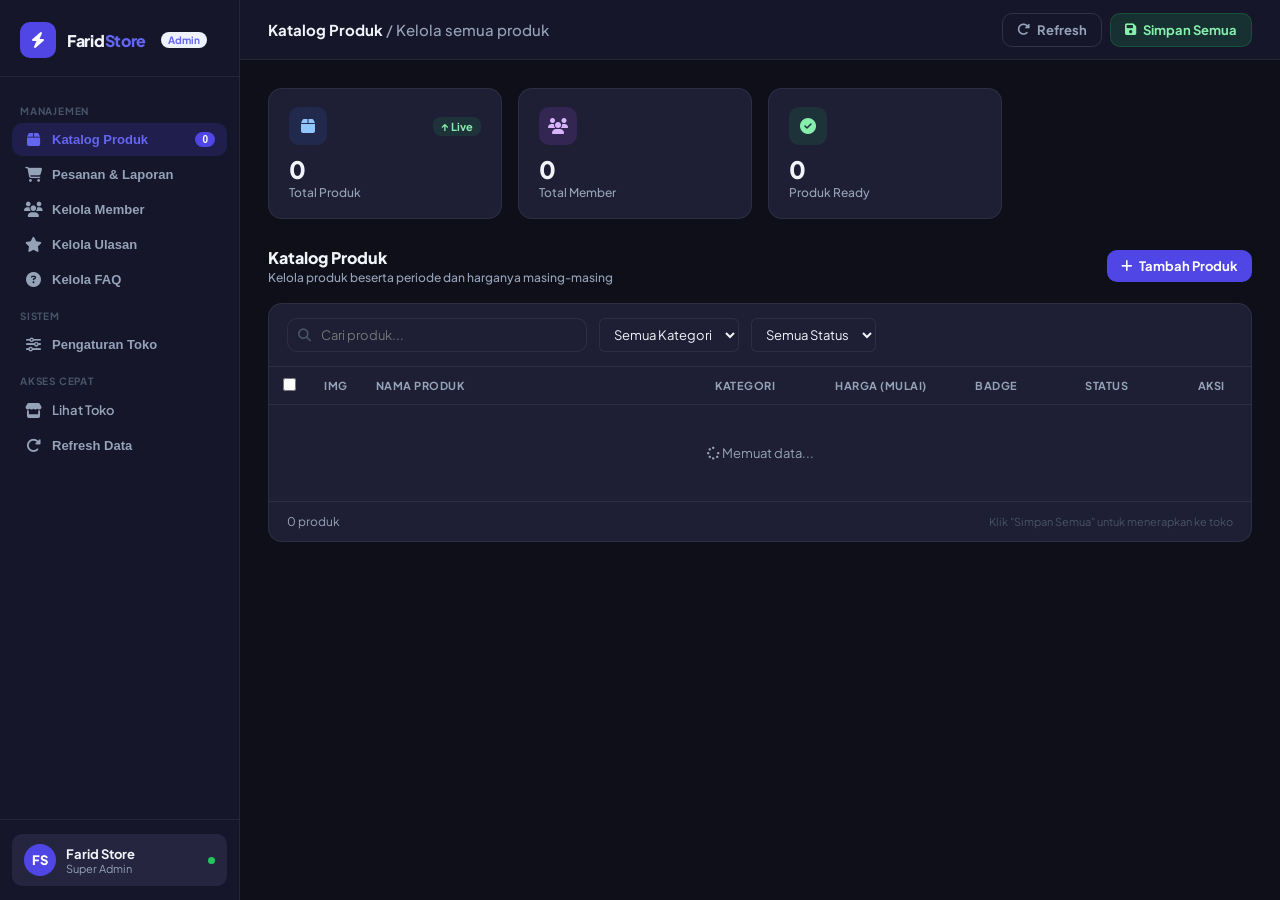
==== commit 633a0f12: "Update admin.html" ====
--- a/admin.html
+++ b/admin.html
@@ -191,6 +191,7 @@
   <nav class="sidebar-nav">
     <div class="nav-label">Manajemen</div>
     <button class="nav-item active" onclick="switchTab('products',this)"><i class="fas fa-box"></i> Katalog Produk <span class="nav-badge" id="navProdCount">0</span></button>
+    <button class="nav-item" onclick="switchTab('orders',this)"><i class="fas fa-shopping-cart"></i> Pesanan & Laporan</button>
     <button class="nav-item" onclick="switchTab('users',this)"><i class="fas fa-users"></i> Kelola Member</button>
     <button class="nav-item" onclick="switchTab('testimonials',this)"><i class="fas fa-star"></i> Kelola Ulasan</button>
     <button class="nav-item" onclick="switchTab('faqs',this)"><i class="fas fa-circle-question"></i> Kelola FAQ</button>
@@ -285,6 +286,49 @@
       </div>
     </div>
 
+        <!-- ============================================== -->
+    <!-- TAB: KELOLA Order -->
+    <!-- ============================================== -->
+
+    <div class="panel-section" id="panel-orders">
+      <div class="panel-header">
+        <div><div class="panel-title">Pesanan & Keuangan</div><div class="panel-subtitle">Pantau transaksi masuk dan laporan penjualan toko</div></div>
+      </div>
+      
+      <div class="stats-grid" style="display:grid; margin-bottom: 20px;">
+        <div class="stat-card" style="border-top: 4px solid var(--green)"><div class="stat-top"><div class="stat-icon si-green"><i class="fas fa-wallet"></i></div><span class="stat-badge sb-up">Lunas</span></div><div class="stat-val" id="reportRevenue">Rp0</div><div class="stat-lbl">Total Pendapatan Bersih</div></div>
+        <div class="stat-card" style="border-top: 4px solid var(--blue)"><div class="stat-top"><div class="stat-icon si-blue"><i class="fas fa-shopping-bag"></i></div></div><div class="stat-val" id="reportSales">0</div><div class="stat-lbl">Total Produk Terjual</div></div>
+        <div class="stat-card" style="border-top: 4px solid var(--amber)"><div class="stat-top"><div class="stat-icon si-amber"><i class="fas fa-clock"></i></div></div><div class="stat-val" id="reportPending">0</div><div class="stat-lbl">Pesanan Menunggu</div></div>
+      </div>
+
+      <div class="table-card">
+        <div class="table-toolbar">
+          <div class="search-box"><i class="fas fa-search"></i><input type="text" id="orderSearch" placeholder="Cari pesanan/kontak..." oninput="renderOrderTable()"/></div>
+          <select class="category-select" id="orderStatusFilter" onchange="renderOrderTable()">
+            <option value="">Semua Status</option>
+            <option value="pending">⏳ Pending</option>
+            <option value="lunas">✅ Lunas</option>
+            <option value="batal">❌ Batal</option>
+          </select>
+        </div>
+        <div class="table-wrap">
+          <table>
+            <thead>
+              <tr>
+                <th style="width:160px">Waktu & Tanggal</th>
+                <th style="width:150px">Pelanggan</th>
+                <th>Detail Produk</th>
+                <th style="width:140px">Total Bayar</th>
+                <th style="width:130px">Status Transaksi</th>
+                <th style="width:70px;text-align:center">Aksi</th>
+              </tr>
+            </thead>
+            <tbody id="orderTableBody"></tbody>
+          </table>
+        </div>
+      </div>
+    </div>
+
     <!-- ============================================== -->
     <!-- TAB: KELOLA MEMBER / PENGGUNA -->
     <!-- ============================================== -->
@@ -540,6 +584,7 @@
 let currentUsers = [];
 let currentTestimonials = [];
 let currentFaqs = [];
+let currentOrders = []; // State baru untuk Pesanan
 let settings = {};
 
 let editingProductIdx = null;
@@ -548,6 +593,16 @@
 let editingFaqIdx = null;
 
 const fmt = n => 'Rp' + parseInt(n).toLocaleString('id-ID');
+
+// Update tabTitles untuk pesanan
+const tabTitles={
+  'products':'Katalog Produk <span>/ Kelola semua produk</span>',
+  'orders':'Pesanan & Laporan <span>/ Pantau transaksi masuk</span>',
+  'users':'Manajemen Member <span>/ Kelola tipe akun dan diskon</span>',
+  'testimonials':'Ulasan Pelanggan <span>/ Kelola testimonial halaman depan</span>',
+  'faqs':'Pertanyaan Umum <span>/ Kelola FAQ (Tanya Jawab)</span>',
+  'settings':'Pengaturan Terintegrasi <span>/ Konfigurasi & CMS</span>'
+};
 
 const defaultSettings = {
   colorMain: '#C9A84C', colorDark: '#0A0A0F',
@@ -607,6 +662,7 @@
     settings = dataObj.settings || defaultSettings;
     currentTestimonials = dataObj.testimonials || [];
     currentFaqs = dataObj.faqs || [];
+    currentOrders = dataObj.orders || []; // <-- Tarik data pesanan
     
     // Tarik data users dari database utama
     currentUsers = dataObj.users || []; 
@@ -619,7 +675,7 @@
     toast('Data tersinkronisasi dari server', 'success');
   }catch(e){
     console.warn(e);
-    currentProducts = []; currentUsers = []; settings = defaultSettings; currentTestimonials = []; currentFaqs = [];
+    currentProducts = []; currentUsers = []; currentOrders = []; settings = defaultSettings; currentTestimonials = []; currentFaqs = [];
     toast('Gagal terhubung server. Memakai data default.', 'error');
   }
 
@@ -629,6 +685,7 @@
 function renderAll() {
   renderProductTable();
   renderUserTable();
+  renderOrderTable(); // <-- Render tabel pesanan
   renderTestiTable();
   renderFaqTable();
   populateSettingsForm();
@@ -640,6 +697,10 @@
   document.getElementById('statReady').textContent = currentProducts.filter(p=>p.status==='ready').length;
   document.getElementById('statUsers').textContent = currentUsers.length;
   document.getElementById('navProdCount').textContent = currentProducts.length;
+  
+  if (typeof calculateReports === 'function') {
+    calculateReports(); // <-- Kalkulasi total pendapatan & produk terjual
+  }
 }
 
 // ==========================================
@@ -750,7 +811,6 @@
   if(!confirm('Hapus produk ini?')) return;
   currentProducts.splice(idx,1); renderProductTable(); updateStats(); toast('Dihapus dari memori','info');
 }
-
 // ==========================================
 // 1.5 MANAJEMEN PENGGUNA (MEMBER)
 // ==========================================
@@ -957,9 +1017,10 @@
   btn.disabled = true; btn.innerHTML = '<i class="fas fa-spinner fa-spin"></i> Menyimpan...';
   
   // Menggabungkan seluruh data state menjadi 1 Payload Besar
-  const masterPayload = {
+const masterPayload = {
     products: currentProducts,
     users: currentUsers,
+    orders: currentOrders, // <--- Ini yang penting!
     settings: settings,
     testimonials: currentTestimonials,
     faqs: currentFaqs
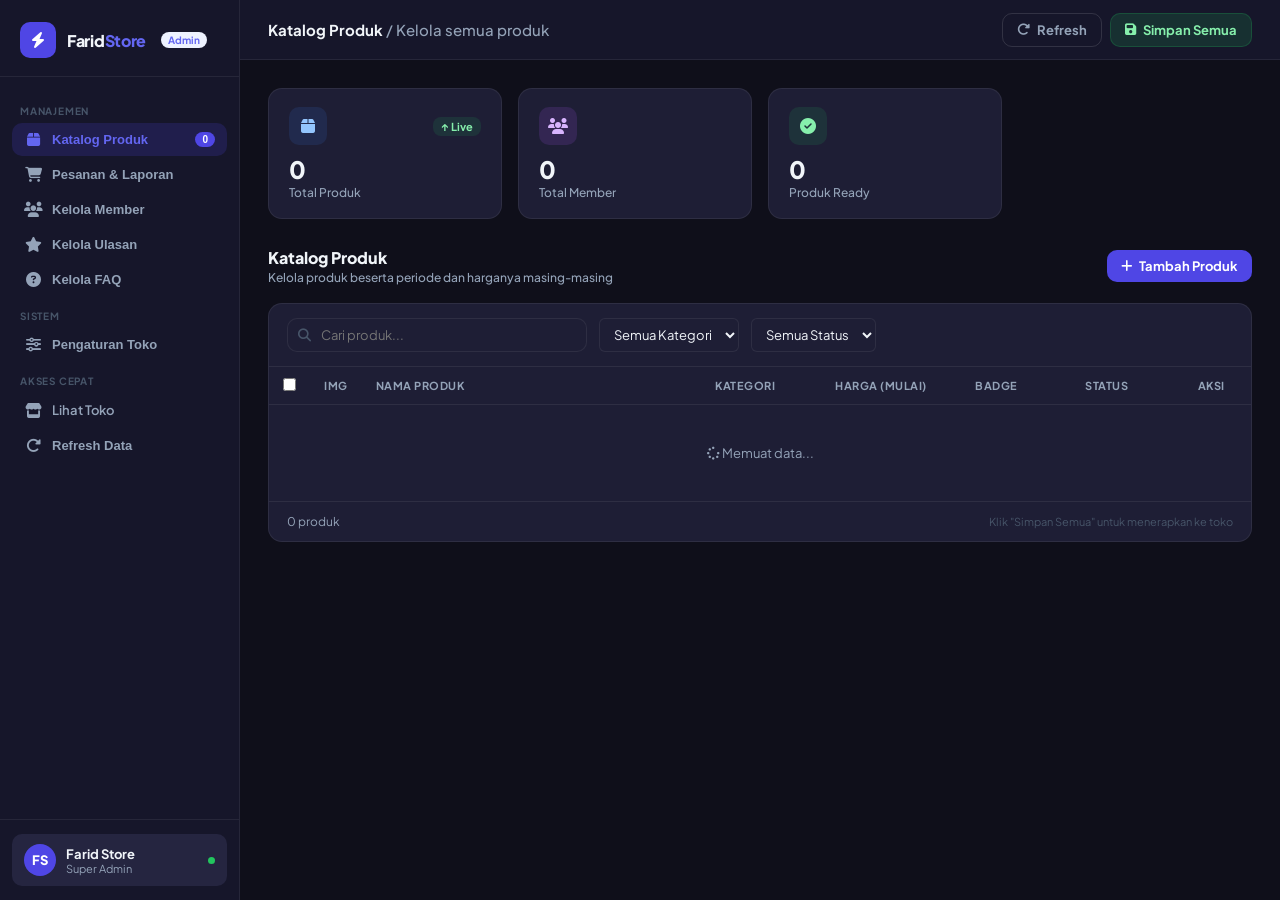
==== commit 190bb5ad: "Update admin.html" ====
--- a/admin.html
+++ b/admin.html
@@ -704,6 +704,80 @@
 }
 
 // ==========================================
+// 1.2 MANAJEMEN PESANAN (LAPORAN KEUANGAN)
+// ==========================================
+function calculateReports(){
+  const lunasOrders = currentOrders.filter(o => o.status === 'lunas');
+  const pendingOrders = currentOrders.filter(o => o.status === 'pending');
+  const totalRevenue = lunasOrders.reduce((sum, o) => sum + (parseInt(o.total) || 0), 0);
+  const totalItemsSold = lunasOrders.reduce((sum, o) => sum + (parseInt(o.qty) || 1), 0);
+  
+  if(document.getElementById('reportRevenue')) document.getElementById('reportRevenue').textContent = fmt(totalRevenue);
+  if(document.getElementById('reportSales')) document.getElementById('reportSales').textContent = totalItemsSold + ' Item';
+  if(document.getElementById('reportPending')) document.getElementById('reportPending').textContent = pendingOrders.length + ' Pesanan';
+}
+
+function renderOrderTable(){
+  const search = document.getElementById('orderSearch').value.toLowerCase();
+  const statF = document.getElementById('orderStatusFilter').value;
+  let data = [...currentOrders].reverse();
+  
+  if(search) data = data.filter(o => (o.productName||'').toLowerCase().includes(search) || (o.contact||'').toLowerCase().includes(search));
+  if(statF) data = data.filter(o => (o.status||'pending') === statF);
+  
+  const tbody = document.getElementById('orderTableBody'); tbody.innerHTML='';
+  if(data.length===0){tbody.innerHTML='<tr><td colspan="6" style="text-align:center;padding:20px;color:var(--text2)">Tidak ada pesanan.</td></tr>';return;}
+  
+  data.forEach(o => {
+    const idx = currentOrders.findIndex(x => x === o);
+    const status = o.status || 'pending';
+    let statColor = 'var(--amber-soft)'; let txtColor = 'var(--amber-text)';
+    if(status === 'lunas'){ statColor = 'var(--green-soft)'; txtColor = 'var(--green-text)'; }
+    if(status === 'batal'){ statColor = 'var(--red-soft)'; txtColor = 'var(--red-text)'; }
+    
+    const tr = document.createElement('tr');
+    tr.innerHTML = `
+      <td><div style="font-weight:700;color:var(--text)">${o.orderDate || '-'}</div></td>
+      <td>
+        <div style="font-weight:700;color:var(--text)">${o.username || 'Guest'}</div>
+        <div style="font-size:11px;color:var(--text2)">${o.contact || '-'}</div>
+      </td>
+      <td>
+        <div style="font-weight:700;color:var(--text)">${o.productName}</div>
+        <div style="font-size:11px;color:var(--text2)">Paket: ${o.period} | Qty: ${o.qty}x</div>
+      </td>
+      <td style="font-weight:800; color:var(--brand-mid)">${fmt(o.total)}</td>
+      <td>
+        <select class="category-select" style="background:${statColor}; color:${txtColor}; border:none; font-weight:700;" onchange="updateOrderStatus(${idx}, this.value)">
+          <option value="pending" ${status==='pending'?'selected':''}>⏳ Pending</option>
+          <option value="lunas" ${status==='lunas'?'selected':''}>✅ Lunas</option>
+          <option value="batal" ${status==='batal'?'selected':''}>❌ Batal</option>
+        </select>
+      </td>
+      <td>
+        <div class="action-btns">
+          <button class="icon-btn ib-danger" onclick="deleteOrder(${idx})"><i class="fas fa-trash"></i></button>
+        </div>
+      </td>
+    `;
+    tbody.appendChild(tr);
+  });
+}
+
+function updateOrderStatus(idx, newStatus) {
+  currentOrders[idx].status = newStatus;
+  calculateReports(); 
+  toast('Status diperbarui di memori. Klik "Simpan Semua".', 'info');
+}
+
+function deleteOrder(idx) {
+  if(confirm('Hapus riwayat pesanan ini?')) {
+    currentOrders.splice(idx, 1);
+    renderOrderTable(); calculateReports(); toast('Pesanan dihapus', 'info');
+  }
+}
+
+// ==========================================
 // 1. MANAJEMEN PRODUK
 // ==========================================
 function renderProductTable(){
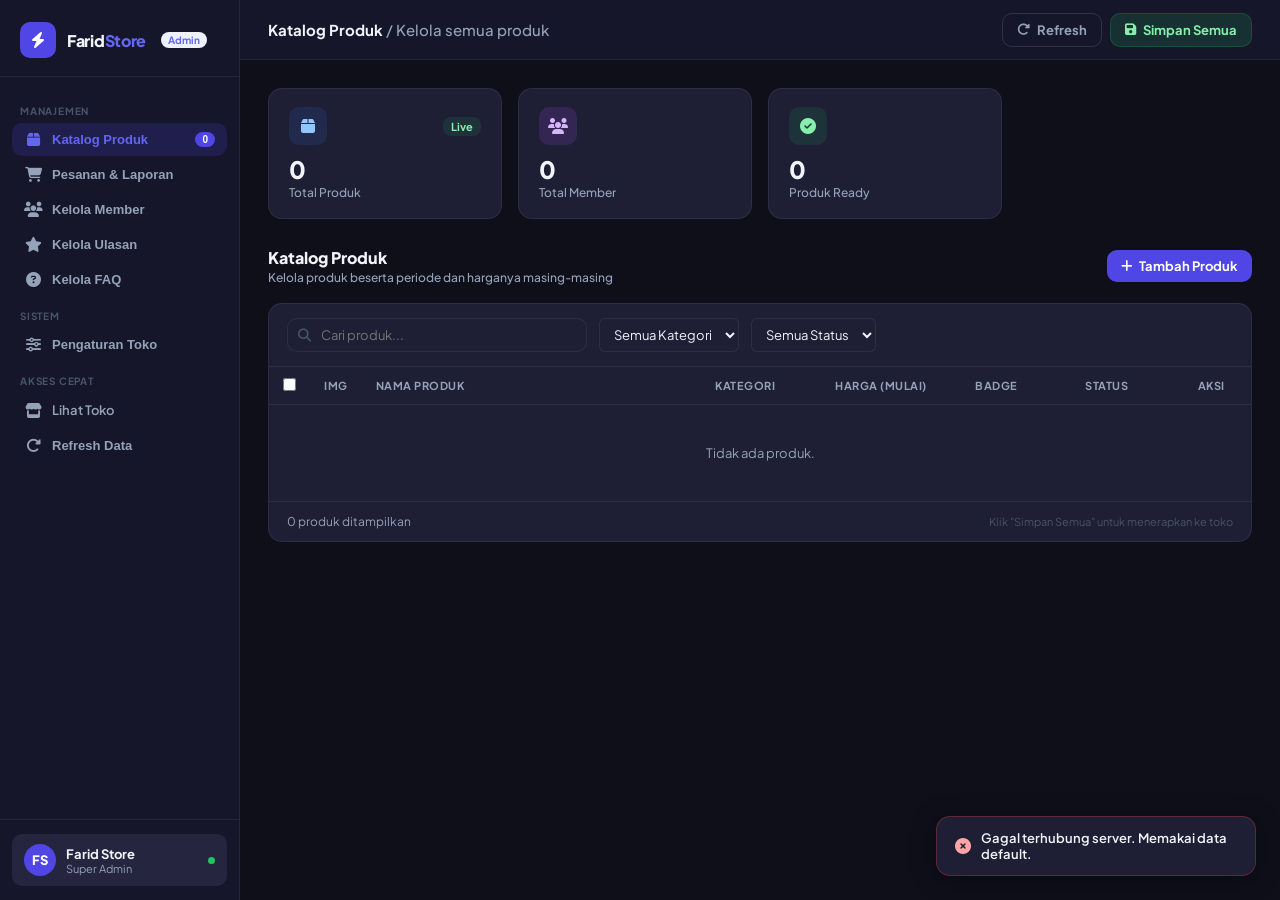
==== commit 9c3beee9: "Update admin.html" ====
--- a/admin.html
+++ b/admin.html
@@ -23,8 +23,6 @@
   --transition:.18s cubic-bezier(.4,0,.2,1);
 }
 body{font-family:'Plus Jakarta Sans',sans-serif;background:var(--bg);color:var(--text);min-height:100vh;overflow-x:hidden}
-
-/* ===== SIDEBAR ===== */
 .sidebar{position:fixed;left:0;top:0;bottom:0;width:240px;background:var(--bg2);border-right:1px solid var(--border);display:flex;flex-direction:column;z-index:200;transition:var(--transition)}
 .sidebar-logo{padding:22px 20px 18px;border-bottom:1px solid var(--border);display:flex;align-items:center;gap:11px}
 .logo-icon{width:36px;height:36px;background:var(--brand);border-radius:10px;display:flex;align-items:center;justify-content:center;color:#fff;font-size:16px;flex-shrink:0}
@@ -46,8 +44,6 @@
 .user-name{font-size:13px;font-weight:700;color:var(--text)}
 .user-role{font-size:11px;color:var(--text2)}
 .user-dot{width:7px;height:7px;background:var(--green);border-radius:50%;flex-shrink:0}
-
-/* ===== MAIN ===== */
 .main{margin-left:240px;min-height:100vh;display:flex;flex-direction:column}
 .topbar{background:var(--bg2);border-bottom:1px solid var(--border);padding:0 28px;height:60px;display:flex;align-items:center;gap:14px;position:sticky;top:0;z-index:100}
 .topbar-title{font-size:15px;font-weight:700;color:var(--text);flex:1}
@@ -62,8 +58,6 @@
 .tb-danger{background:var(--red-soft);color:var(--red-text);border:1px solid rgba(239,68,68,.2)}
 .tb-danger:hover{background:rgba(239,68,68,.2)}
 .content{padding:28px;flex:1}
-
-/* ===== STAT CARDS ===== */
 .stats-grid{display:grid;grid-template-columns:repeat(auto-fill,minmax(220px,1fr));gap:16px;margin-bottom:28px}
 .stat-card{background:var(--surface);border:1px solid var(--border);border-radius:var(--radius-lg);padding:18px 20px;transition:var(--transition)}
 .stat-card:hover{border-color:var(--border2);background:var(--surface2)}
@@ -77,16 +71,12 @@
 .sb-up{background:var(--green-soft);color:var(--green-text)}
 .stat-val{font-size:24px;font-weight:800;color:var(--text);line-height:1}
 .stat-lbl{font-size:12px;color:var(--text2);margin-top:4px;font-weight:500}
-
-/* ===== PANEL SECTIONS ===== */
 .panel-section{display:none}
 .panel-section.active{display:block}
 .panel-header{display:flex;align-items:center;justify-content:space-between;flex-wrap:wrap;gap:12px;margin-bottom:18px}
 .panel-title{font-size:16px;font-weight:800;color:var(--text)}
 .panel-subtitle{font-size:12px;color:var(--text2);margin-top:2px;font-weight:500}
 .btn-row{display:flex;gap:8px;flex-wrap:wrap}
-
-/* ===== TABLE ===== */
 .table-card{background:var(--surface);border:1px solid var(--border);border-radius:var(--radius-lg);overflow:hidden}
 .table-toolbar{padding:14px 18px;border-bottom:1px solid var(--border);display:flex;align-items:center;gap:12px;flex-wrap:wrap}
 .search-box{position:relative;flex:1;min-width:180px;max-width:300px}
@@ -111,8 +101,6 @@
 .ib-danger{background:var(--red-soft);color:var(--red-text)}
 .ib-blue{background:var(--blue-soft);color:var(--blue-text)}
 .table-footer{padding:12px 18px;border-top:1px solid var(--border);display:flex;align-items:center;justify-content:space-between;font-size:12px;color:var(--text2)}
-
-/* ===== STORE SETTINGS ===== */
 .settings-grid{display:grid;grid-template-columns:repeat(auto-fill,minmax(340px,1fr));gap:20px}
 .settings-card{background:var(--surface);border:1px solid var(--border);border-radius:var(--radius-lg);padding:20px}
 .sc-title{font-size:14px;font-weight:800;color:var(--text);margin-bottom:16px;display:flex;align-items:center;gap:8px}
@@ -133,8 +121,6 @@
 .pc-slider::before{content:'';position:absolute;width:18px;height:18px;left:3px;top:3px;background:#fff;border-radius:50%;transition:var(--transition)}
 .pc-toggle input:checked+.pc-slider{background:var(--brand)}
 .pc-toggle input:checked+.pc-slider::before{transform:translateX(18px)}
-
-/* ===== MODAL ===== */
 .modal-bg{display:none;position:fixed;inset:0;background:rgba(0,0,0,.7);backdrop-filter:blur(6px);z-index:500;align-items:center;justify-content:center;padding:20px;opacity:0;transition:opacity .3s}
 .modal-bg.show{display:flex;opacity:1}
 .modal-box{background:var(--bg2);border:1px solid var(--border2);border-radius:var(--radius-xl);width:100%;max-width:540px;max-height:90vh;overflow-y:auto;transform:scale(.96);opacity:0;transition:.3s cubic-bezier(.4,0,.2,1)}
@@ -144,13 +130,9 @@
 .modal-close{width:30px;height:30px;border-radius:50%;border:none;background:var(--surface2);color:var(--text2);cursor:pointer;display:flex;align-items:center;justify-content:center;font-size:13px;transition:var(--transition)}
 .modal-body-inner{padding:20px 22px}
 .modal-foot{padding:14px 22px 20px;border-top:1px solid var(--border);display:flex;gap:10px;justify-content:flex-end}
-
-/* ===== DYNAMIC VARIANTS ===== */
-.variant-row {display:flex;gap:8px;margin-bottom:8px;align-items:center}
-.variant-row input {padding:8px 10px;background:var(--bg3);border:1px solid var(--border);border-radius:var(--radius-sm);color:var(--text);font-size:13px;width:100%;outline:none}
-.variant-del-btn {width:34px;height:34px;flex-shrink:0;background:var(--red-soft);color:var(--red-text);border:none;border-radius:var(--radius-sm);cursor:pointer;display:flex;align-items:center;justify-content:center;transition:var(--transition)}
-
-/* ===== TOAST ===== */
+.variant-row{display:flex;gap:8px;margin-bottom:8px;align-items:center}
+.variant-row input{padding:8px 10px;background:var(--bg3);border:1px solid var(--border);border-radius:var(--radius-sm);color:var(--text);font-size:13px;width:100%;outline:none}
+.variant-del-btn{width:34px;height:34px;flex-shrink:0;background:var(--red-soft);color:var(--red-text);border:none;border-radius:var(--radius-sm);cursor:pointer;display:flex;align-items:center;justify-content:center;transition:var(--transition)}
 .toast{position:fixed;bottom:24px;right:24px;background:var(--surface);border:1px solid var(--border2);border-radius:var(--radius-lg);padding:13px 18px;font-size:13px;font-weight:600;color:var(--text);box-shadow:var(--shadow);z-index:999;display:flex;align-items:center;gap:10px;transform:translateY(80px);opacity:0;transition:.4s cubic-bezier(.4,0,.2,1);max-width:320px}
 .toast.show{transform:translateY(0);opacity:1}
 .toast i{font-size:16px;flex-shrink:0}
@@ -159,8 +141,6 @@
 .toast.t-error{border-color:rgba(239,68,68,.3)}
 .toast.t-error i{color:var(--red-text)}
 .toast.t-info i{color:#93c5fd}
-
-/* ===== RESPONSIVE ===== */
 @media(max-width:900px){
   .sidebar{transform:translateX(-100%);width:230px}
   .sidebar.open{transform:translateX(0)}
@@ -195,10 +175,8 @@
     <button class="nav-item" onclick="switchTab('users',this)"><i class="fas fa-users"></i> Kelola Member</button>
     <button class="nav-item" onclick="switchTab('testimonials',this)"><i class="fas fa-star"></i> Kelola Ulasan</button>
     <button class="nav-item" onclick="switchTab('faqs',this)"><i class="fas fa-circle-question"></i> Kelola FAQ</button>
-    
     <div class="nav-label">Sistem</div>
     <button class="nav-item" onclick="switchTab('settings',this)"><i class="fas fa-sliders-h"></i> Pengaturan Toko</button>
-    
     <div class="nav-label">Akses Cepat</div>
     <a href="/" target="_blank" class="nav-item"><i class="fas fa-store"></i> Lihat Toko</a>
     <button class="nav-item" onclick="fetchData()"><i class="fas fa-rotate-right"></i> Refresh Data</button>
@@ -223,23 +201,18 @@
   </header>
 
   <div class="content">
-    
-    <!-- STATS (Hanya Muncul di Tab Produk) -->
+    <!-- STATS -->
     <div class="stats-grid" id="statsGrid">
-      <div class="stat-card"><div class="stat-top"><div class="stat-icon si-blue"><i class="fas fa-box"></i></div><span class="stat-badge sb-up">↑ Live</span></div><div class="stat-val" id="statTotal">0</div><div class="stat-lbl">Total Produk</div></div>
+      <div class="stat-card"><div class="stat-top"><div class="stat-icon si-blue"><i class="fas fa-box"></i></div><span class="stat-badge sb-up">Live</span></div><div class="stat-val" id="statTotal">0</div><div class="stat-lbl">Total Produk</div></div>
       <div class="stat-card"><div class="stat-top"><div class="stat-icon si-purple"><i class="fas fa-users"></i></div></div><div class="stat-val" id="statUsers">0</div><div class="stat-lbl">Total Member</div></div>
       <div class="stat-card"><div class="stat-top"><div class="stat-icon si-green"><i class="fas fa-circle-check"></i></div></div><div class="stat-val" id="statReady">0</div><div class="stat-lbl">Produk Ready</div></div>
     </div>
 
-    <!-- ============================================== -->
-    <!-- TAB: PRODUK -->
-    <!-- ============================================== -->
+    <!-- TAB PRODUK -->
     <div class="panel-section active" id="panel-products">
       <div class="panel-header">
         <div><div class="panel-title">Katalog Produk</div><div class="panel-subtitle">Kelola produk beserta periode dan harganya masing-masing</div></div>
-        <div class="btn-row">
-          <button class="topbar-btn tb-primary" onclick="openAddProductModal()"><i class="fas fa-plus"></i> Tambah Produk</button>
-        </div>
+        <div class="btn-row"><button class="topbar-btn tb-primary" onclick="openAddProductModal()"><i class="fas fa-plus"></i> Tambah Produk</button></div>
       </div>
       <div class="bulk-bar" id="bulkBar">
         <span id="bulkCount">0 produk dipilih</span>
@@ -286,29 +259,24 @@
       </div>
     </div>
 
-        <!-- ============================================== -->
-    <!-- TAB: KELOLA Order -->
-    <!-- ============================================== -->
-
+    <!-- TAB PESANAN -->
     <div class="panel-section" id="panel-orders">
       <div class="panel-header">
         <div><div class="panel-title">Pesanan & Keuangan</div><div class="panel-subtitle">Pantau transaksi masuk dan laporan penjualan toko</div></div>
       </div>
-      
-      <div class="stats-grid" style="display:grid; margin-bottom: 20px;">
-        <div class="stat-card" style="border-top: 4px solid var(--green)"><div class="stat-top"><div class="stat-icon si-green"><i class="fas fa-wallet"></i></div><span class="stat-badge sb-up">Lunas</span></div><div class="stat-val" id="reportRevenue">Rp0</div><div class="stat-lbl">Total Pendapatan Bersih</div></div>
-        <div class="stat-card" style="border-top: 4px solid var(--blue)"><div class="stat-top"><div class="stat-icon si-blue"><i class="fas fa-shopping-bag"></i></div></div><div class="stat-val" id="reportSales">0</div><div class="stat-lbl">Total Produk Terjual</div></div>
-        <div class="stat-card" style="border-top: 4px solid var(--amber)"><div class="stat-top"><div class="stat-icon si-amber"><i class="fas fa-clock"></i></div></div><div class="stat-val" id="reportPending">0</div><div class="stat-lbl">Pesanan Menunggu</div></div>
-      </div>
-
+      <div class="stats-grid" style="display:grid;margin-bottom:20px;">
+        <div class="stat-card" style="border-top:4px solid var(--green)"><div class="stat-top"><div class="stat-icon si-green"><i class="fas fa-wallet"></i></div><span class="stat-badge sb-up">Lunas</span></div><div class="stat-val" id="reportRevenue">Rp0</div><div class="stat-lbl">Total Pendapatan Bersih</div></div>
+        <div class="stat-card" style="border-top:4px solid var(--blue)"><div class="stat-top"><div class="stat-icon si-blue"><i class="fas fa-shopping-bag"></i></div></div><div class="stat-val" id="reportSales">0</div><div class="stat-lbl">Total Produk Terjual</div></div>
+        <div class="stat-card" style="border-top:4px solid var(--amber)"><div class="stat-top"><div class="stat-icon si-amber"><i class="fas fa-clock"></i></div></div><div class="stat-val" id="reportPending">0</div><div class="stat-lbl">Pesanan Menunggu</div></div>
+      </div>
       <div class="table-card">
         <div class="table-toolbar">
           <div class="search-box"><i class="fas fa-search"></i><input type="text" id="orderSearch" placeholder="Cari pesanan/kontak..." oninput="renderOrderTable()"/></div>
           <select class="category-select" id="orderStatusFilter" onchange="renderOrderTable()">
             <option value="">Semua Status</option>
-            <option value="pending">⏳ Pending</option>
-            <option value="lunas">✅ Lunas</option>
-            <option value="batal">❌ Batal</option>
+            <option value="pending">Pending</option>
+            <option value="lunas">Lunas</option>
+            <option value="batal">Batal</option>
           </select>
         </div>
         <div class="table-wrap">
@@ -329,9 +297,7 @@
       </div>
     </div>
 
-    <!-- ============================================== -->
-    <!-- TAB: KELOLA MEMBER / PENGGUNA -->
-    <!-- ============================================== -->
+    <!-- TAB MEMBER -->
     <div class="panel-section" id="panel-users">
       <div class="panel-header">
         <div><div class="panel-title">Manajemen Member</div><div class="panel-subtitle">Kelola tipe akun (Umum, Reseller, VVIP) untuk diskon pelanggan</div></div>
@@ -364,9 +330,7 @@
       </div>
     </div>
 
-    <!-- ============================================== -->
-    <!-- TAB: TESTIMONI -->
-    <!-- ============================================== -->
+    <!-- TAB TESTIMONI -->
     <div class="panel-section" id="panel-testimonials">
       <div class="panel-header">
         <div><div class="panel-title">Ulasan Pelanggan</div><div class="panel-subtitle">Kelola testimonial yang tampil di slider halaman utama</div></div>
@@ -390,9 +354,7 @@
       </div>
     </div>
 
-    <!-- ============================================== -->
-    <!-- TAB: FAQ -->
-    <!-- ============================================== -->
+    <!-- TAB FAQ -->
     <div class="panel-section" id="panel-faqs">
       <div class="panel-header">
         <div><div class="panel-title">Pertanyaan Umum (FAQ)</div><div class="panel-subtitle">Kelola daftar tanya jawab yang tampil di bagian bawah toko</div></div>
@@ -414,31 +376,24 @@
       </div>
     </div>
 
-    <!-- ============================================== -->
-    <!-- TAB: SETTINGS -->
-    <!-- ============================================== -->
+    <!-- TAB SETTINGS -->
     <div class="panel-section" id="panel-settings">
       <div class="panel-header">
         <div><div class="panel-title">Pengaturan Toko Terintegrasi</div><div class="panel-subtitle">Konfigurasi info, tema, diskon, dan konten dinamis</div></div>
       </div>
       <div class="settings-grid">
-        
-        <!-- BRANDING & TEMA -->
         <div class="settings-card">
           <div class="sc-title"><i class="fas fa-palette"></i> Branding & Tema</div>
           <div class="form-group"><label>Warna Utama / Gold (Hex)</label><input type="color" id="set-colorMain"/></div>
           <div class="form-group"><label>Warna Gelap / Background (Hex)</label><input type="color" id="set-colorDark"/></div>
           <div class="form-group"><label>Teks Ticker / Running Text (Pisahkan koma)</label><textarea id="set-tickerText" rows="3"></textarea></div>
         </div>
-
-        <!-- DISKON MEMBER -->
         <div class="settings-card">
           <div class="sc-title"><i class="fas fa-tags"></i> Pengaturan Diskon Member</div>
           <div class="form-group"><label>Diskon Akun Reseller (%)</label><input type="number" id="set-discReseller" placeholder="5" min="0" max="100"/></div>
           <div class="form-group"><label>Diskon Akun VVIP (%)</label><input type="number" id="set-discVvip" placeholder="10" min="0" max="100"/></div>
           <p style="font-size:11px;color:var(--text3);margin-top:10px;line-height:1.5">Ubah tipe akun pelanggan di tab "Kelola Member" agar diskon aktif.</p>
         </div>
-
         <div class="settings-card">
           <div class="sc-title"><i class="fas fa-store"></i> Informasi Dasar</div>
           <div class="form-group"><label>Nama Toko</label><input type="text" id="set-storeName"/></div>
@@ -446,21 +401,18 @@
           <div class="form-group"><label>Kode Pos</label><input type="text" id="set-postal"/></div>
           <div class="form-group"><label>Deskripsi Singkat</label><textarea id="set-desc" rows="3"></textarea></div>
         </div>
-
         <div class="settings-card">
           <div class="sc-title"><i class="fas fa-qrcode"></i> Konfigurasi QRIS</div>
           <div class="form-group"><label>QRIS Merchant ID (Dana)</label><input type="text" id="set-qrisMid"/></div>
           <div class="form-group"><label>Tipe QRIS</label><select id="set-qrisType"><option value="12">Dinamis (Otomatis)</option><option value="11">Statis</option></select></div>
           <div class="form-group"><label>Nama Merchant di QRIS</label><input type="text" id="set-qrisMerchant"/></div>
         </div>
-
         <div class="settings-card">
           <div class="sc-title"><i class="fas fa-headset"></i> Kontak & CS</div>
           <div class="form-group"><label>Nomor WA Admin (628...)</label><input type="text" id="set-wa"/></div>
           <div class="form-group"><label>Username Telegram</label><input type="text" id="set-tg"/></div>
           <div class="form-group"><label>Username Instagram</label><input type="text" id="set-ig"/></div>
         </div>
-
         <div class="settings-card">
           <div class="sc-title"><i class="fas fa-chart-bar"></i> Angka Hero & Kepercayaan</div>
           <div class="form-group"><label>Jumlah Pelanggan (teks)</label><input type="text" id="set-statCust"/></div>
@@ -468,7 +420,6 @@
           <div class="form-group"><label>Tingkat Kepuasan</label><input type="text" id="set-statSat"/></div>
           <div class="form-group"><label>Waktu Proses Rata-rata</label><input type="text" id="set-statTime"/></div>
         </div>
-
         <div class="settings-card">
           <div class="sc-title"><i class="fas fa-toggle-on"></i> Pengendali Fitur (Toggles)</div>
           <div class="toggle-row"><div class="tr-info"><div class="tr-label">Tampilkan QRIS di Modal</div></div><label class="pc-toggle"><input type="checkbox" id="tog-qris"><span class="pc-slider"></span></label></div>
@@ -476,7 +427,6 @@
           <div class="toggle-row"><div class="tr-info"><div class="tr-label">Tampilkan Rating Bintang</div></div><label class="pc-toggle"><input type="checkbox" id="tog-rating"><span class="pc-slider"></span></label></div>
           <div class="toggle-row"><div class="tr-info"><div class="tr-label" style="color:var(--red-text)">Mode Maintenance (Tutup Toko)</div></div><label class="pc-toggle"><input type="checkbox" id="tog-maintenance"><span class="pc-slider"></span></label></div>
         </div>
-
         <div class="settings-card" style="display:flex;flex-direction:column;justify-content:flex-end;gap:10px">
           <div class="sc-title"><i class="fas fa-save"></i> Terapkan Pengaturan</div>
           <p style="font-size:13px;color:var(--text2);line-height:1.6">Simpan form ini ke memori panel sebelum menekan tombol "Simpan Semua" di ujung kanan atas.</p>
@@ -487,27 +437,23 @@
   </div>
 </div>
 
-<!-- ================= MODAL PRODUK ================= -->
+<!-- MODAL PRODUK -->
 <div class="modal-bg" id="productModal">
   <div class="modal-box">
     <div class="modal-hd"><h3 id="productModalTitle">Tambah Produk Baru</h3><button class="modal-close" onclick="closeModal('productModal')"><i class="fas fa-xmark"></i></button></div>
     <div class="modal-body-inner">
       <div class="form-group"><label>Nama Produk *</label><input type="text" id="pm-name" placeholder="Contoh: Netflix Premium 4K"/></div>
       <div class="form-group"><label>Kategori *</label>
-        <select id="pm-cat">
-          <option value="streaming">Streaming</option><option value="musik">Musik</option><option value="produktivitas">Produktivitas</option><option value="gaming">Gaming</option>
-        </select>
+        <select id="pm-cat"><option value="streaming">Streaming</option><option value="musik">Musik</option><option value="produktivitas">Produktivitas</option><option value="gaming">Gaming</option></select>
       </div>
       <div class="form-group"><label>URL Gambar (Icon)</label><input type="text" id="pm-img" placeholder="https://..." oninput="document.getElementById('pm-preview').src=this.value"/></div>
-      <div style="margin-bottom:14px;text-align:center"><img id="pm-preview" src="https://placehold.co/80x80/e2e8f0/94a3b8?text=Img" style="width:80px;height:80px;object-fit:cover;border-radius:10px;border:1px solid var(--border)" onerror="this.onerror=null; this.src='https://placehold.co/80x80/e2e8f0/94a3b8?text=Img'"/></div>
-      
+      <div style="margin-bottom:14px;text-align:center"><img id="pm-preview" src="https://placehold.co/80x80/e2e8f0/94a3b8?text=Img" style="width:80px;height:80px;object-fit:cover;border-radius:10px;border:1px solid var(--border)" onerror="this.onerror=null;this.src='https://placehold.co/80x80/e2e8f0/94a3b8?text=Img'"/></div>
       <div class="form-group">
         <label>Pilihan Periode & Harga (Minimal 1) *</label>
         <div id="pm-variants-container"></div>
         <button type="button" class="topbar-btn tb-outline" style="width:100%;justify-content:center;margin-top:8px" onclick="addVariantRow('','')"><i class="fas fa-plus"></i> Tambah Periode</button>
       </div>
-
-      <div class="form-group"><label>Rating (1.0 – 5.0)</label><input type="number" id="pm-rating" placeholder="4.9" min="1" max="5" step="0.1"/></div>
+      <div class="form-group"><label>Rating (1.0 - 5.0)</label><input type="number" id="pm-rating" placeholder="4.9" min="1" max="5" step="0.1"/></div>
       <div class="form-group"><label>Badge</label>
         <select id="pm-badge"><option value="">Tidak ada</option><option value="bestseller">Best Seller</option><option value="new">Baru</option><option value="hot">Hot</option></select>
       </div>
@@ -523,7 +469,7 @@
   </div>
 </div>
 
-<!-- ================= MODAL EDIT MEMBER ================= -->
+<!-- MODAL EDIT MEMBER -->
 <div class="modal-bg" id="userModal">
   <div class="modal-box" style="max-width:400px">
     <div class="modal-hd"><h3 id="userModalTitle">Edit Member</h3><button class="modal-close" onclick="closeModal('userModal')"><i class="fas fa-xmark"></i></button></div>
@@ -531,11 +477,7 @@
       <div class="form-group"><label>Username (Tidak bisa diubah)</label><input type="text" id="um-name" readonly style="opacity:0.7;cursor:not-allowed"/></div>
       <div class="form-group"><label>Kontak / WA / Telegram</label><input type="text" id="um-contact"/></div>
       <div class="form-group"><label>Tipe Akun (Badge)</label>
-        <select id="um-badge">
-          <option value="umum">Umum (Tanpa Diskon)</option>
-          <option value="reseller">Reseller</option>
-          <option value="vvip">VVIP</option>
-        </select>
+        <select id="um-badge"><option value="umum">Umum (Tanpa Diskon)</option><option value="reseller">Reseller</option><option value="vvip">VVIP</option></select>
       </div>
     </div>
     <div class="modal-foot">
@@ -544,7 +486,7 @@
   </div>
 </div>
 
-<!-- ================= MODAL TESTIMONI ================= -->
+<!-- MODAL TESTIMONI -->
 <div class="modal-bg" id="testiModal">
   <div class="modal-box" style="max-width:460px">
     <div class="modal-hd"><h3 id="testiModalTitle">Tambah Ulasan</h3><button class="modal-close" onclick="closeModal('testiModal')"><i class="fas fa-xmark"></i></button></div>
@@ -552,7 +494,7 @@
       <div class="form-group"><label>Nama Pelanggan</label><input type="text" id="tm-name" placeholder="Budi S."/></div>
       <div class="form-group"><label>Keterangan Waktu</label><input type="text" id="tm-date" placeholder="2 hari lalu"/></div>
       <div class="form-group"><label>Rating (1-5)</label><input type="number" id="tm-rating" placeholder="5" min="1" max="5"/></div>
-      <div class="form-group"><label>Isi Ulasan</label><textarea id="tm-text" rows="4" placeholder='"Pelayanan sangat cepat..."'></textarea></div>
+      <div class="form-group"><label>Isi Ulasan</label><textarea id="tm-text" rows="4" placeholder="Pelayanan sangat cepat..."></textarea></div>
     </div>
     <div class="modal-foot">
       <button class="topbar-btn tb-primary" onclick="saveTesti()"><i class="fas fa-check"></i> Simpan Ulasan</button>
@@ -560,7 +502,7 @@
   </div>
 </div>
 
-<!-- ================= MODAL FAQ ================= -->
+<!-- MODAL FAQ -->
 <div class="modal-bg" id="faqModal">
   <div class="modal-box" style="max-width:460px">
     <div class="modal-hd"><h3 id="faqModalTitle">Tambah FAQ</h3><button class="modal-close" onclick="closeModal('faqModal')"><i class="fas fa-xmark"></i></button></div>
@@ -578,114 +520,122 @@
 
 <script>
 // ==========================================
-// STATE KESELURUHAN & DEFAULT
-// ==========================================
-let currentProducts = [];
-let currentUsers = [];
-let currentTestimonials = [];
-let currentFaqs = [];
-let currentOrders = []; // State baru untuk Pesanan
-let settings = {};
-
-let editingProductIdx = null;
-let editingUserIdx = null;
-let editingTestiIdx = null;
-let editingFaqIdx = null;
-
-const fmt = n => 'Rp' + parseInt(n).toLocaleString('id-ID');
-
-// Update tabTitles untuk pesanan
-const tabTitles={
-  'products':'Katalog Produk <span>/ Kelola semua produk</span>',
-  'orders':'Pesanan & Laporan <span>/ Pantau transaksi masuk</span>',
-  'users':'Manajemen Member <span>/ Kelola tipe akun dan diskon</span>',
-  'testimonials':'Ulasan Pelanggan <span>/ Kelola testimonial halaman depan</span>',
-  'faqs':'Pertanyaan Umum <span>/ Kelola FAQ (Tanya Jawab)</span>',
-  'settings':'Pengaturan Terintegrasi <span>/ Konfigurasi & CMS</span>'
+// STATE & DEFAULT
+// ==========================================
+var currentProducts = [];
+var currentUsers = [];
+var currentTestimonials = [];
+var currentFaqs = [];
+var currentOrders = [];
+var settings = {};
+var editingProductIdx = null;
+var editingUserIdx = null;
+var editingTestiIdx = null;
+var editingFaqIdx = null;
+
+function fmt(n){ return 'Rp' + parseInt(n||0).toLocaleString('id-ID'); }
+
+// FIX #1: tabTitles dideklarasikan SEKALI, LENGKAP termasuk 'orders'
+var tabTitles = {
+  products:     'Katalog Produk <span>/ Kelola semua produk</span>',
+  orders:       'Pesanan & Laporan <span>/ Pantau transaksi masuk</span>',
+  users:        'Manajemen Member <span>/ Kelola tipe akun dan diskon</span>',
+  testimonials: 'Ulasan Pelanggan <span>/ Kelola testimonial halaman depan</span>',
+  faqs:         'Pertanyaan Umum <span>/ Kelola FAQ (Tanya Jawab)</span>',
+  settings:     'Pengaturan Terintegrasi <span>/ Konfigurasi & CMS</span>'
 };
 
-const defaultSettings = {
-  colorMain: '#C9A84C', colorDark: '#0A0A0F',
-  tickerText: 'Proses Instan 1–5 Menit, Garansi Penuh Semua Produk, Rating 4.9/5 dari 2000+ Pelanggan, CS Online 24/7',
-  discReseller: 5, discVvip: 10,
-  storeName: 'Farid Store', city: 'Pekanbaru', postal: '28294', desc: 'Platform terpercaya untuk aplikasi premium harga terjangkau.',
-  qrisMid: '93600915300002827902090000282790', qrisType: '12', qrisMerchant: 'Farid Store',
-  wa: '6281371127121', tg: '@faridstore', ig: '@faridstore',
-  statCust: '2000+', statProd: '50+', statSat: '99%', statTime: '<5m',
-  togQris: true, togWa: true, togRating: true, togMaintenance: false
+var defaultSettings = {
+  colorMain:'#C9A84C', colorDark:'#0A0A0F',
+  tickerText:'Proses Instan 1-5 Menit, Garansi Penuh Semua Produk, Rating 4.9/5 dari 2000+ Pelanggan, CS Online 24/7',
+  discReseller:5, discVvip:10,
+  storeName:'Farid Store', city:'Pekanbaru', postal:'28294',
+  desc:'Platform terpercaya untuk aplikasi premium harga terjangkau.',
+  qrisMid:'93600915300002827902090000282790', qrisType:'12', qrisMerchant:'Farid Store',
+  wa:'6281371127121', tg:'@faridstore', ig:'@faridstore',
+  statCust:'2000+', statProd:'50+', statSat:'99%', statTime:'<5m',
+  togQris:true, togWa:true, togRating:true, togMaintenance:false
 };
 
-const dummyTesti = [{name:'Rizky A.', rating:5, text:'"Prosesnya cepet banget, ga nyampe 5 menit!"', date:'2 hari lalu'}];
-const dummyFaq = [{q:'Berapa lama proses aktivasi?', a:'1–5 menit setelah pembayaran dikonfirmasi.'}];
-
 // ===== UI HELPERS =====
-function toast(msg, type='info'){
-  const t=document.getElementById('toast'); const icons={info:'fa-circle-info',success:'fa-circle-check',error:'fa-circle-xmark'};
-  t.className='toast t-'+type; t.querySelector('i').className='fas '+icons[type];
-  document.getElementById('toastMsg').textContent=msg;
-  t.classList.add('show'); setTimeout(()=>t.classList.remove('show'),3000);
-}
-function openSidebar(){document.getElementById('sidebar').classList.add('open');document.getElementById('overlayBg').classList.add('show')}
-function closeSidebar(){document.getElementById('sidebar').classList.remove('open');document.getElementById('overlayBg').classList.remove('show')}
-function openModal(id){const m=document.getElementById(id);m.style.display='flex';requestAnimationFrame(()=>m.classList.add('show'))}
-function closeModal(id){const m=document.getElementById(id);m.classList.remove('show');setTimeout(()=>m.style.display='none',300)}
-
-const tabTitles={
-  'products':'Katalog Produk <span>/ Kelola semua produk</span>',
-  'users':'Manajemen Member <span>/ Kelola tipe akun dan diskon</span>',
-  'testimonials':'Ulasan Pelanggan <span>/ Kelola testimonial halaman depan</span>',
-  'faqs':'Pertanyaan Umum <span>/ Kelola FAQ (Tanya Jawab)</span>',
-  'settings':'Pengaturan Terintegrasi <span>/ Konfigurasi & CMS</span>'
-};
-
+function toast(msg, type){
+  type = type || 'info';
+  var t = document.getElementById('toast');
+  var icons = {info:'fa-circle-info', success:'fa-circle-check', error:'fa-circle-xmark'};
+  t.className = 'toast t-' + type;
+  t.querySelector('i').className = 'fas ' + (icons[type] || 'fa-circle-info');
+  document.getElementById('toastMsg').textContent = msg;
+  t.classList.add('show');
+  clearTimeout(t._tid);
+  t._tid = setTimeout(function(){ t.classList.remove('show'); }, 3000);
+}
+
+function openSidebar(){ document.getElementById('sidebar').classList.add('open'); document.getElementById('overlayBg').classList.add('show'); }
+function closeSidebar(){ document.getElementById('sidebar').classList.remove('open'); document.getElementById('overlayBg').classList.remove('show'); }
+
+function openModal(id){
+  var m = document.getElementById(id);
+  m.style.display = 'flex';
+  requestAnimationFrame(function(){ m.classList.add('show'); });
+}
+function closeModal(id){
+  var m = document.getElementById(id);
+  m.classList.remove('show');
+  setTimeout(function(){ m.style.display = 'none'; }, 300);
+}
+
+// FIX #2: switchTab pakai tabTitles yang benar, juga trigger render ulang konten per tab
 function switchTab(tab, btn){
-  document.querySelectorAll('.panel-section').forEach(p=>p.classList.remove('active'));
-  document.getElementById('panel-'+tab).classList.add('active');
-  document.querySelectorAll('.nav-item').forEach(n=>n.classList.remove('active'));
+  document.querySelectorAll('.panel-section').forEach(function(p){ p.classList.remove('active'); });
+  document.getElementById('panel-' + tab).classList.add('active');
+  document.querySelectorAll('.nav-item').forEach(function(n){ n.classList.remove('active'); });
   if(btn) btn.classList.add('active');
-  document.getElementById('topbarTitle').innerHTML=tabTitles[tab]||tab;
-  
+  document.getElementById('topbarTitle').innerHTML = tabTitles[tab] || tab;
   document.getElementById('statsGrid').style.display = (tab === 'products') ? 'grid' : 'none';
+
+  // FIX #3: Render ulang saat berpindah tab agar data fresh dan elemen DOM sudah siap
+  if(tab === 'orders'){ calculateReports(); renderOrderTable(); }
+  if(tab === 'users') renderUserTable();
+  if(tab === 'testimonials') renderTestiTable();
+  if(tab === 'faqs') renderFaqTable();
+  if(tab === 'settings') populateSettingsForm();
+
   closeSidebar();
 }
 
-// ===== FETCH DATA KESELURUHAN =====
+// ===== FETCH DATA =====
 async function fetchData(){
   try{
-    const r = await fetch('/api/products');
-    if(!r.ok) throw new Error('Server error');
-    
-    const d = await r.json();
-    const dataObj = d.record ? d.record : d;
-    
-    currentProducts = dataObj.products || [];
-    settings = dataObj.settings || defaultSettings;
-    currentTestimonials = dataObj.testimonials || [];
-    currentFaqs = dataObj.faqs || [];
-    currentOrders = dataObj.orders || []; // <-- Tarik data pesanan
-    
-    // Tarik data users dari database utama
-    currentUsers = dataObj.users || []; 
-
-    currentProducts = currentProducts.map(p => {
-      if (!p.variants || p.variants.length === 0) p.variants = [{ label: '1 Bulan', price: p.price || 0 }];
+    var r = await fetch('/api/products');
+    if(!r.ok) throw new Error('HTTP ' + r.status);
+    var d = await r.json();
+    var dataObj = d.record ? d.record : d;
+
+    currentProducts     = dataObj.products      || [];
+    settings            = dataObj.settings      || defaultSettings;
+    currentTestimonials = dataObj.testimonials  || [];
+    currentFaqs         = dataObj.faqs          || [];
+    currentOrders       = dataObj.orders        || [];  // FIX #4: juga ambil orders
+    currentUsers        = dataObj.users         || [];
+
+    currentProducts = currentProducts.map(function(p){
+      if(!p.variants || p.variants.length === 0) p.variants = [{label:'1 Bulan', price: p.price || 0}];
       return p;
     });
-
     toast('Data tersinkronisasi dari server', 'success');
-  }catch(e){
+  } catch(e){
     console.warn(e);
-    currentProducts = []; currentUsers = []; currentOrders = []; settings = defaultSettings; currentTestimonials = []; currentFaqs = [];
+    currentProducts=[]; currentUsers=[]; currentOrders=[];
+    settings=defaultSettings; currentTestimonials=[]; currentFaqs=[];
     toast('Gagal terhubung server. Memakai data default.', 'error');
   }
-
   renderAll();
 }
 
-function renderAll() {
+function renderAll(){
   renderProductTable();
   renderUserTable();
-  renderOrderTable(); // <-- Render tabel pesanan
+  renderOrderTable();
   renderTestiTable();
   renderFaqTable();
   populateSettingsForm();
@@ -693,250 +643,282 @@
 }
 
 function updateStats(){
-  document.getElementById('statTotal').textContent = currentProducts.length;
-  document.getElementById('statReady').textContent = currentProducts.filter(p=>p.status==='ready').length;
-  document.getElementById('statUsers').textContent = currentUsers.length;
+  document.getElementById('statTotal').textContent  = currentProducts.length;
+  document.getElementById('statReady').textContent  = currentProducts.filter(function(p){ return p.status==='ready'; }).length;
+  document.getElementById('statUsers').textContent  = currentUsers.length;
   document.getElementById('navProdCount').textContent = currentProducts.length;
-  
-  if (typeof calculateReports === 'function') {
-    calculateReports(); // <-- Kalkulasi total pendapatan & produk terjual
+  calculateReports(); // FIX #5: dipastikan calculateReports sudah terdefinisi sebelumnya
+}
+
+// ==========================================
+// FIX #5: calculateReports didefinisikan di sini, SEBELUM updateStats dipanggil
+// ==========================================
+function calculateReports(){
+  var lunasOrders   = currentOrders.filter(function(o){ return o.status === 'lunas'; });
+  var pendingOrders = currentOrders.filter(function(o){ return o.status === 'pending'; });
+  var totalRevenue  = lunasOrders.reduce(function(s,o){ return s + (parseInt(o.total)||0); }, 0);
+  var totalItems    = lunasOrders.reduce(function(s,o){ return s + (parseInt(o.qty)||1); }, 0);
+
+  var elRev = document.getElementById('reportRevenue');
+  var elSal = document.getElementById('reportSales');
+  var elPen = document.getElementById('reportPending');
+  if(elRev) elRev.textContent = fmt(totalRevenue);
+  if(elSal) elSal.textContent = totalItems + ' Item';
+  if(elPen) elPen.textContent = pendingOrders.length + ' Pesanan';
+}
+
+// FIX #6: renderOrderTable aman dari null reference
+function renderOrderTable(){
+  var searchEl = document.getElementById('orderSearch');
+  var statusEl = document.getElementById('orderStatusFilter');
+  var search   = searchEl ? searchEl.value.toLowerCase() : '';
+  var statF    = statusEl ? statusEl.value : '';
+
+  var data = currentOrders.slice().reverse();
+  if(search) data = data.filter(function(o){ return (o.productName||'').toLowerCase().includes(search)||(o.contact||'').toLowerCase().includes(search); });
+  if(statF)  data = data.filter(function(o){ return (o.status||'pending')===statF; });
+
+  var tbody = document.getElementById('orderTableBody');
+  if(!tbody) return;
+  tbody.innerHTML = '';
+
+  if(data.length === 0){
+    tbody.innerHTML = '<tr><td colspan="6" style="text-align:center;padding:20px;color:var(--text2)">Tidak ada pesanan.</td></tr>';
+    return;
   }
-}
-
-// ==========================================
-// 1.2 MANAJEMEN PESANAN (LAPORAN KEUANGAN)
-// ==========================================
-function calculateReports(){
-  const lunasOrders = currentOrders.filter(o => o.status === 'lunas');
-  const pendingOrders = currentOrders.filter(o => o.status === 'pending');
-  const totalRevenue = lunasOrders.reduce((sum, o) => sum + (parseInt(o.total) || 0), 0);
-  const totalItemsSold = lunasOrders.reduce((sum, o) => sum + (parseInt(o.qty) || 1), 0);
-  
-  if(document.getElementById('reportRevenue')) document.getElementById('reportRevenue').textContent = fmt(totalRevenue);
-  if(document.getElementById('reportSales')) document.getElementById('reportSales').textContent = totalItemsSold + ' Item';
-  if(document.getElementById('reportPending')) document.getElementById('reportPending').textContent = pendingOrders.length + ' Pesanan';
-}
-
-function renderOrderTable(){
-  const search = document.getElementById('orderSearch').value.toLowerCase();
-  const statF = document.getElementById('orderStatusFilter').value;
-  let data = [...currentOrders].reverse();
-  
-  if(search) data = data.filter(o => (o.productName||'').toLowerCase().includes(search) || (o.contact||'').toLowerCase().includes(search));
-  if(statF) data = data.filter(o => (o.status||'pending') === statF);
-  
-  const tbody = document.getElementById('orderTableBody'); tbody.innerHTML='';
-  if(data.length===0){tbody.innerHTML='<tr><td colspan="6" style="text-align:center;padding:20px;color:var(--text2)">Tidak ada pesanan.</td></tr>';return;}
-  
-  data.forEach(o => {
-    const idx = currentOrders.findIndex(x => x === o);
-    const status = o.status || 'pending';
-    let statColor = 'var(--amber-soft)'; let txtColor = 'var(--amber-text)';
-    if(status === 'lunas'){ statColor = 'var(--green-soft)'; txtColor = 'var(--green-text)'; }
-    if(status === 'batal'){ statColor = 'var(--red-soft)'; txtColor = 'var(--red-text)'; }
-    
-    const tr = document.createElement('tr');
-    tr.innerHTML = `
-      <td><div style="font-weight:700;color:var(--text)">${o.orderDate || '-'}</div></td>
-      <td>
-        <div style="font-weight:700;color:var(--text)">${o.username || 'Guest'}</div>
-        <div style="font-size:11px;color:var(--text2)">${o.contact || '-'}</div>
-      </td>
-      <td>
-        <div style="font-weight:700;color:var(--text)">${o.productName}</div>
-        <div style="font-size:11px;color:var(--text2)">Paket: ${o.period} | Qty: ${o.qty}x</div>
-      </td>
-      <td style="font-weight:800; color:var(--brand-mid)">${fmt(o.total)}</td>
-      <td>
-        <select class="category-select" style="background:${statColor}; color:${txtColor}; border:none; font-weight:700;" onchange="updateOrderStatus(${idx}, this.value)">
-          <option value="pending" ${status==='pending'?'selected':''}>⏳ Pending</option>
-          <option value="lunas" ${status==='lunas'?'selected':''}>✅ Lunas</option>
-          <option value="batal" ${status==='batal'?'selected':''}>❌ Batal</option>
-        </select>
-      </td>
-      <td>
-        <div class="action-btns">
-          <button class="icon-btn ib-danger" onclick="deleteOrder(${idx})"><i class="fas fa-trash"></i></button>
-        </div>
-      </td>
-    `;
+
+  data.forEach(function(o){
+    var idx = currentOrders.indexOf(o);
+    var status = o.status || 'pending';
+    var statBg = 'var(--amber-soft)', txtC = 'var(--amber-text)';
+    if(status==='lunas'){ statBg='var(--green-soft)'; txtC='var(--green-text)'; }
+    if(status==='batal'){ statBg='var(--red-soft)';   txtC='var(--red-text)'; }
+
+    var tr = document.createElement('tr');
+    tr.innerHTML =
+      '<td><div style="font-weight:700;color:var(--text)">'+(o.orderDate||'-')+'</div></td>'+
+      '<td><div style="font-weight:700;color:var(--text)">'+(o.username||'Guest')+'</div><div style="font-size:11px;color:var(--text2)">'+(o.contact||'-')+'</div></td>'+
+      '<td><div style="font-weight:700;color:var(--text)">'+(o.productName||'-')+'</div><div style="font-size:11px;color:var(--text2)">Paket: '+(o.period||'-')+' | Qty: '+(o.qty||1)+'x</div></td>'+
+      '<td style="font-weight:800;color:var(--brand-mid)">'+fmt(o.total||0)+'</td>'+
+      '<td><select class="category-select" style="background:'+statBg+';color:'+txtC+';border:none;font-weight:700;" onchange="updateOrderStatus('+idx+', this.value)">'+
+        '<option value="pending"'+(status==='pending'?' selected':'')+'>Pending</option>'+
+        '<option value="lunas"'+(status==='lunas'?' selected':'')+'>Lunas</option>'+
+        '<option value="batal"'+(status==='batal'?' selected':'')+'>Batal</option>'+
+      '</select></td>'+
+      '<td><div class="action-btns"><button class="icon-btn ib-danger" onclick="deleteOrder('+idx+')"><i class="fas fa-trash"></i></button></div></td>';
     tbody.appendChild(tr);
   });
 }
 
-function updateOrderStatus(idx, newStatus) {
-  currentOrders[idx].status = newStatus;
-  calculateReports(); 
-  toast('Status diperbarui di memori. Klik "Simpan Semua".', 'info');
-}
-
-function deleteOrder(idx) {
-  if(confirm('Hapus riwayat pesanan ini?')) {
+function updateOrderStatus(idx, newStatus){
+  if(currentOrders[idx]) currentOrders[idx].status = newStatus;
+  calculateReports();
+  toast('Status diperbarui. Klik "Simpan Semua".', 'info');
+}
+
+function deleteOrder(idx){
+  if(confirm('Hapus riwayat pesanan ini?')){
     currentOrders.splice(idx, 1);
-    renderOrderTable(); calculateReports(); toast('Pesanan dihapus', 'info');
+    renderOrderTable(); calculateReports();
+    toast('Pesanan dihapus', 'info');
   }
 }
 
 // ==========================================
-// 1. MANAJEMEN PRODUK
+// PRODUK
 // ==========================================
 function renderProductTable(){
-  const search=document.getElementById('tableSearch').value.toLowerCase();
-  const catF=document.getElementById('catFilter').value;
-  const statF=document.getElementById('statusFilter').value;
-  let data = currentProducts;
-  
-  if(search) data=data.filter(p=>p.name.toLowerCase().includes(search));
-  if(catF) data=data.filter(p=>p.cat===catF);
-  if(statF) data=data.filter(p=>p.status===statF);
-  
-  document.getElementById('tableCount').textContent=data.length+' produk ditampilkan';
-  const tbody=document.getElementById('productTableBody'); tbody.innerHTML='';
-  if(data.length===0){tbody.innerHTML='<tr><td colspan="8" style="text-align:center;padding:40px;color:var(--text2)">Tidak ada produk.</td></tr>';return;}
-  
-  data.forEach((item)=>{
-    const idx = currentProducts.findIndex(x => x.id === item.id);
-    let displayPrice = (item.variants && item.variants.length > 0) ? item.variants[0].price : 0;
-
-    const tr=document.createElement('tr');
-    tr.innerHTML=`
-      <td><input type="checkbox" class="row-check" data-idx="${idx}" onchange="onRowCheck()"/></td>
-      <td><img src="${item.img||'https://placehold.co/40'}" class="img-thumb" onerror="this.onerror=null; this.src='https://placehold.co/40'"/></td>
-      <td style="font-weight:600;color:var(--text)">${item.name||''}</td>
-      <td><span style="font-size:11px;text-transform:uppercase;color:var(--text2);font-weight:700">${item.cat}</span></td>
-      <td style="font-weight:700; color:var(--text)">${fmt(displayPrice)}</td>
-      <td>${item.badge ? `<span style="background:var(--amber-soft);color:var(--amber-text);padding:3px 8px;border-radius:6px;font-size:10px;font-weight:700">${item.badge}</span>` : '—'}</td>
-      <td><button class="status-pill sp-${item.status}" onclick="toggleStatus(${idx},this)">${item.status==='ready'?'✓ Ready':'⏳ Pending'}</button></td>
-      <td>
-        <div class="action-btns">
-          <button class="icon-btn ib-blue" onclick="openEditProduct(${idx})"><i class="fas fa-pen"></i></button>
-          <button class="icon-btn ib-danger" onclick="deleteProduct(${idx})"><i class="fas fa-trash"></i></button>
-        </div>
-      </td>
-    `;
+  var search = (document.getElementById('tableSearch')  && document.getElementById('tableSearch').value  || '').toLowerCase();
+  var catF   =  document.getElementById('catFilter')    && document.getElementById('catFilter').value    || '';
+  var statF  =  document.getElementById('statusFilter') && document.getElementById('statusFilter').value || '';
+  var data   = currentProducts;
+
+  if(search) data = data.filter(function(p){ return p.name.toLowerCase().includes(search); });
+  if(catF)   data = data.filter(function(p){ return p.cat===catF; });
+  if(statF)  data = data.filter(function(p){ return p.status===statF; });
+
+  document.getElementById('tableCount').textContent = data.length + ' produk ditampilkan';
+  var tbody = document.getElementById('productTableBody');
+  tbody.innerHTML = '';
+
+  if(data.length === 0){
+    tbody.innerHTML = '<tr><td colspan="8" style="text-align:center;padding:40px;color:var(--text2)">Tidak ada produk.</td></tr>';
+    return;
+  }
+
+  data.forEach(function(item){
+    var idx = currentProducts.indexOf(item);
+    var displayPrice = (item.variants && item.variants.length > 0) ? item.variants[0].price : 0;
+    var tr = document.createElement('tr');
+    tr.innerHTML =
+      '<td><input type="checkbox" class="row-check" data-idx="'+idx+'" onchange="onRowCheck()" style="accent-color:var(--brand)"/></td>'+
+      '<td><img src="'+(item.img||'https://placehold.co/40')+'" class="img-thumb" onerror="this.onerror=null;this.src=\'https://placehold.co/40\'"/></td>'+
+      '<td style="font-weight:600;color:var(--text)">'+(item.name||'')+'</td>'+
+      '<td><span style="font-size:11px;text-transform:uppercase;color:var(--text2);font-weight:700">'+(item.cat||'')+'</span></td>'+
+      '<td style="font-weight:700;color:var(--text)">'+fmt(displayPrice)+'</td>'+
+      '<td>'+(item.badge?'<span style="background:var(--amber-soft);color:var(--amber-text);padding:3px 8px;border-radius:6px;font-size:10px;font-weight:700">'+item.badge+'</span>':'—')+'</td>'+
+      '<td><button class="status-pill sp-'+(item.status||'pending')+'" onclick="toggleStatus('+idx+',this)">'+(item.status==='ready'?'✓ Ready':'⏳ Pending')+'</button></td>'+
+      '<td><div class="action-btns">'+
+        '<button class="icon-btn ib-blue"   onclick="openEditProduct('+idx+')"><i class="fas fa-pen"></i></button>'+
+        '<button class="icon-btn ib-danger" onclick="deleteProduct('+idx+')"><i class="fas fa-trash"></i></button>'+
+      '</div></td>';
     tbody.appendChild(tr);
   });
 }
-function filterTable(){renderProductTable();}
+
+function filterTable(){ renderProductTable(); }
+
 function toggleStatus(idx, btn){
-  const s=currentProducts[idx].status==='ready'?'pending':'ready';
-  currentProducts[idx].status=s; btn.className='status-pill sp-'+s; btn.textContent=s==='ready'?'✓ Ready':'⏳ Pending'; updateStats();
-}
+  var s = currentProducts[idx].status === 'ready' ? 'pending' : 'ready';
+  currentProducts[idx].status = s;
+  btn.className = 'status-pill sp-' + s;
+  btn.textContent = s === 'ready' ? '✓ Ready' : '⏳ Pending';
+  updateStats();
+}
+
 function onRowCheck(){
-  const checked=document.querySelectorAll('.row-check:checked');
-  const bar=document.getElementById('bulkBar');
-  if(checked.length>0){bar.classList.add('show');document.getElementById('bulkCount').textContent=checked.length+' dipilih';}
+  var checked = document.querySelectorAll('.row-check:checked');
+  var bar = document.getElementById('bulkBar');
+  if(checked.length > 0){ bar.classList.add('show'); document.getElementById('bulkCount').textContent = checked.length + ' dipilih'; }
   else bar.classList.remove('show');
 }
-function toggleCheckAll(cb){document.querySelectorAll('.row-check').forEach(c=>{c.checked=cb.checked;});onRowCheck();}
+
+function toggleCheckAll(cb){
+  document.querySelectorAll('.row-check').forEach(function(c){ c.checked = cb.checked; });
+  onRowCheck();
+}
+
 function bulkDelete(){
-  const idxs=[...document.querySelectorAll('.row-check:checked')].map(c=>parseInt(c.dataset.idx)).sort((a,b)=>b-a);
-  if(!confirm(`Hapus ${idxs.length} produk?`)) return;
-  idxs.forEach(i=>currentProducts.splice(i,1));
-  document.getElementById('bulkBar').classList.remove('show'); renderProductTable(); updateStats(); toast('Terhapus','success');
-}
+  var idxs = Array.from(document.querySelectorAll('.row-check:checked')).map(function(c){ return parseInt(c.dataset.idx); }).sort(function(a,b){ return b-a; });
+  if(!confirm('Hapus ' + idxs.length + ' produk?')) return;
+  idxs.forEach(function(i){ currentProducts.splice(i,1); });
+  document.getElementById('bulkBar').classList.remove('show');
+  renderProductTable(); updateStats(); toast('Terhapus', 'success');
+}
+
 function bulkSetStatus(s){
-  const idxs=[...document.querySelectorAll('.row-check:checked')].map(c=>parseInt(c.dataset.idx));
-  idxs.forEach(i=>currentProducts[i].status=s); renderProductTable(); updateStats(); toast('Status diubah','success');
-}
-function addVariantRow(label='', price='') {
-  const container = document.getElementById('pm-variants-container');
-  const div = document.createElement('div'); div.className = 'variant-row';
-  div.innerHTML = `<input type="text" class="var-label" placeholder="Cth: 1 Bulan" value="${label}"><input type="number" class="var-price" placeholder="Harga" value="${price}"><button type="button" class="variant-del-btn" onclick="this.parentElement.remove()"><i class="fas fa-trash"></i></button>`;
+  Array.from(document.querySelectorAll('.row-check:checked')).forEach(function(c){ currentProducts[parseInt(c.dataset.idx)].status = s; });
+  renderProductTable(); updateStats(); toast('Status diubah', 'success');
+}
+
+function addVariantRow(label, price){
+  label = label || ''; price = price || '';
+  var container = document.getElementById('pm-variants-container');
+  var div = document.createElement('div'); div.className = 'variant-row';
+  div.innerHTML = '<input type="text" class="var-label" placeholder="Cth: 1 Bulan" value="'+label+'"><input type="number" class="var-price" placeholder="Harga" value="'+price+'"><button type="button" class="variant-del-btn" onclick="this.parentElement.remove()"><i class="fas fa-trash"></i></button>';
   container.appendChild(div);
 }
+
 function openAddProductModal(){
-  editingProductIdx=null; document.getElementById('productModalTitle').textContent='Tambah Produk';
-  ['name','img','rating','desc'].forEach(f=>document.getElementById('pm-'+f).value='');
+  editingProductIdx = null;
+  document.getElementById('productModalTitle').textContent = 'Tambah Produk Baru';
+  ['name','img','rating','desc'].forEach(function(f){ document.getElementById('pm-'+f).value=''; });
   document.getElementById('pm-badge').value=''; document.getElementById('pm-status').value='ready'; document.getElementById('pm-cat').value='streaming';
   document.getElementById('pm-preview').src='https://placehold.co/80';
-  document.getElementById('pm-variants-container').innerHTML = ''; addVariantRow('1 Bulan', '');
+  document.getElementById('pm-variants-container').innerHTML='';
+  addVariantRow('1 Bulan','');
   openModal('productModal');
 }
+
 function openEditProduct(idx){
-  editingProductIdx=idx; const p=currentProducts[idx];
-  document.getElementById('productModalTitle').textContent='Edit Produk';
-  document.getElementById('pm-name').value=p.name||''; document.getElementById('pm-cat').value=p.cat||'streaming';
-  document.getElementById('pm-img').value=p.img||''; document.getElementById('pm-preview').src=p.img||'https://placehold.co/80';
-  document.getElementById('pm-rating').value=p.rating||4.5; document.getElementById('pm-badge').value=p.badge||'';
-  document.getElementById('pm-status').value=p.status||'ready'; document.getElementById('pm-desc').value=p.desc||'';
-  const container = document.getElementById('pm-variants-container'); container.innerHTML = '';
-  if(p.variants && p.variants.length > 0) p.variants.forEach(v => addVariantRow(v.label, v.price)); else addVariantRow('1 Bulan', p.price || 0);
+  editingProductIdx = idx;
+  var p = currentProducts[idx];
+  document.getElementById('productModalTitle').textContent = 'Edit Produk';
+  document.getElementById('pm-name').value   = p.name    || '';
+  document.getElementById('pm-cat').value    = p.cat     || 'streaming';
+  document.getElementById('pm-img').value    = p.img     || '';
+  document.getElementById('pm-preview').src  = p.img     || 'https://placehold.co/80';
+  document.getElementById('pm-rating').value = p.rating  || 4.5;
+  document.getElementById('pm-badge').value  = p.badge   || '';
+  document.getElementById('pm-status').value = p.status  || 'ready';
+  document.getElementById('pm-desc').value   = p.desc    || '';
+  var container = document.getElementById('pm-variants-container'); container.innerHTML='';
+  if(p.variants && p.variants.length>0) p.variants.forEach(function(v){ addVariantRow(v.label, v.price); });
+  else addVariantRow('1 Bulan', p.price||0);
   openModal('productModal');
 }
+
 function saveProduct(){
-  const name=document.getElementById('pm-name').value.trim(); if(!name){toast('Nama wajib diisi!','error');return;}
-  const variants = [];
-  document.querySelectorAll('#pm-variants-container .variant-row').forEach(row => {
-    const l = row.querySelector('.var-label').value.trim(); const p = parseInt(row.querySelector('.var-price').value) || 0;
-    if(l) variants.push({ label: l, price: p });
+  var name = document.getElementById('pm-name').value.trim();
+  if(!name){ toast('Nama wajib diisi!','error'); return; }
+  var variants = [];
+  document.querySelectorAll('#pm-variants-container .variant-row').forEach(function(row){
+    var l = row.querySelector('.var-label').value.trim();
+    var p = parseInt(row.querySelector('.var-price').value) || 0;
+    if(l) variants.push({label:l, price:p});
   });
-  if(variants.length === 0) {toast('Minimal 1 varian!','error'); return;}
-  const p={
+  if(variants.length===0){ toast('Minimal 1 varian!','error'); return; }
+  var p = {
     id: editingProductIdx!==null ? currentProducts[editingProductIdx].id : Date.now(),
-    name, cat:document.getElementById('pm-cat').value, img:document.getElementById('pm-img').value.trim(),
-    variants: variants, price: variants[0].price, rating:parseFloat(document.getElementById('pm-rating').value)||4.5,
-    badge:document.getElementById('pm-badge').value, status:document.getElementById('pm-status').value, desc:document.getElementById('pm-desc').value.trim()
+    name: name,
+    cat:    document.getElementById('pm-cat').value,
+    img:    document.getElementById('pm-img').value.trim(),
+    variants: variants,
+    price:  variants[0].price,
+    rating: parseFloat(document.getElementById('pm-rating').value) || 4.5,
+    badge:  document.getElementById('pm-badge').value,
+    status: document.getElementById('pm-status').value,
+    desc:   document.getElementById('pm-desc').value.trim()
   };
   if(editingProductIdx!==null) currentProducts[editingProductIdx]=p; else currentProducts.unshift(p);
   closeModal('productModal'); renderProductTable(); updateStats(); toast('Tersimpan di memori','info');
 }
+
 function deleteProduct(idx){
   if(!confirm('Hapus produk ini?')) return;
   currentProducts.splice(idx,1); renderProductTable(); updateStats(); toast('Dihapus dari memori','info');
 }
-// ==========================================
-// 1.5 MANAJEMEN PENGGUNA (MEMBER)
+
+// ==========================================
+// MEMBER
 // ==========================================
 function renderUserTable(){
-  const search = document.getElementById('userSearch').value.toLowerCase();
-  const badgeF = document.getElementById('badgeFilter').value;
-  let data = currentUsers.filter(u => !u.isGuest); // Jangan tampilkan Guest sementara
-  
-  if(search) data = data.filter(u => (u.username||'').toLowerCase().includes(search) || (u.contact||'').toLowerCase().includes(search));
-  if(badgeF) data = data.filter(u => (u.badge||'umum') === badgeF);
-  
+  var search = (document.getElementById('userSearch')?.value||'').toLowerCase();
+  var badgeF = document.getElementById('badgeFilter')?.value||'';
+  var data   = currentUsers.filter(function(u){ return !u.isGuest; });
+  if(search) data = data.filter(function(u){ return (u.username||'').toLowerCase().includes(search)||(u.contact||'').toLowerCase().includes(search); });
+  if(badgeF) data = data.filter(function(u){ return (u.badge||'umum')===badgeF; });
+
   document.getElementById('userCount').textContent = data.length + ' member';
-  const tbody = document.getElementById('userTableBody'); tbody.innerHTML='';
-  if(data.length===0){tbody.innerHTML='<tr><td colspan="5" style="text-align:center;padding:20px;color:var(--text2)">Tidak ada member.</td></tr>';return;}
-  
-  data.forEach(u => {
-    const idx = currentUsers.findIndex(x => x.id === u.id);
-    const b = u.badge || 'umum';
-    const bLabel = b.toUpperCase();
-    
-    const tr = document.createElement('tr');
-    tr.innerHTML = `
-      <td style="font-weight:700;color:var(--text)">${u.username}</td>
-      <td style="color:var(--text2)">${u.contact || '-'}</td>
-      <td><span class="status-pill badge-${b}" style="font-size:10px">${bLabel}</span></td>
-      <td><div style="font-size:12px;color:var(--text2)">${u.device||'-'}</div></td>
-      <td>
-        <div class="action-btns">
-          <button class="icon-btn ib-blue" onclick="openEditUser(${idx})"><i class="fas fa-pen"></i></button>
-          <button class="icon-btn ib-danger" onclick="deleteUser(${idx})"><i class="fas fa-trash"></i></button>
-        </div>
-      </td>
-    `;
+  var tbody = document.getElementById('userTableBody');
+  if(!tbody) return;
+  tbody.innerHTML='';
+  if(data.length===0){ tbody.innerHTML='<tr><td colspan="5" style="text-align:center;padding:20px;color:var(--text2)">Tidak ada member.</td></tr>'; return; }
+
+  data.forEach(function(u){
+    var idx = currentUsers.indexOf(u);
+    var b = u.badge||'umum';
+    var tr = document.createElement('tr');
+    tr.innerHTML =
+      '<td style="font-weight:700;color:var(--text)">'+(u.username||'')+'</td>'+
+      '<td style="color:var(--text2)">'+(u.contact||'-')+'</td>'+
+      '<td><span class="status-pill badge-'+b+'" style="font-size:10px">'+b.toUpperCase()+'</span></td>'+
+      '<td><div style="font-size:12px;color:var(--text2)">'+(u.device||'-')+(u.ip?' · '+u.ip:'')+'</div></td>'+
+      '<td><div class="action-btns">'+
+        '<button class="icon-btn ib-blue"   onclick="openEditUser('+idx+')"><i class="fas fa-pen"></i></button>'+
+        '<button class="icon-btn ib-danger" onclick="deleteUser('+idx+')"><i class="fas fa-trash"></i></button>'+
+      '</div></td>';
     tbody.appendChild(tr);
   });
 }
+
 function openEditUser(idx){
-  editingUserIdx = idx; const u = currentUsers[idx];
-  document.getElementById('um-name').value = u.username;
-  document.getElementById('um-contact').value = u.contact || '';
-  document.getElementById('um-badge').value = u.badge || 'umum';
+  editingUserIdx = idx;
+  var u = currentUsers[idx];
+  document.getElementById('um-name').value    = u.username || '';
+  document.getElementById('um-contact').value = u.contact  || '';
+  document.getElementById('um-badge').value   = u.badge    || 'umum';
   openModal('userModal');
 }
+
 function saveUser(){
-  const u = currentUsers[editingUserIdx];
+  var u = currentUsers[editingUserIdx];
   u.contact = document.getElementById('um-contact').value.trim();
-  u.badge = document.getElementById('um-badge').value;
-  
-  closeModal('userModal'); 
-  renderUserTable(); 
-  toast('Data member diubah (Klik "Simpan Semua" untuk upload)', 'info');
-}
+  u.badge   = document.getElementById('um-badge').value;
+  closeModal('userModal'); renderUserTable();
+  toast('Data member diubah. Klik "Simpan Semua" untuk upload.','info');
+}
+
 function deleteUser(idx){
   if(confirm('Hapus member ini? Seluruh data akun terkait akan hilang.')){
     currentUsers.splice(idx,1); renderUserTable(); updateStats(); toast('Member dihapus','info');
@@ -944,185 +926,194 @@
 }
 
 // ==========================================
-// 2. MANAJEMEN TESTIMONI
+// TESTIMONI
 // ==========================================
 function renderTestiTable(){
-  const tbody=document.getElementById('testiTableBody'); tbody.innerHTML='';
-  if(currentTestimonials.length===0){tbody.innerHTML='<tr><td colspan="5" style="text-align:center;padding:20px;color:var(--text2)">Belum ada ulasan.</td></tr>';return;}
-  currentTestimonials.forEach((t, idx)=>{
-    const tr=document.createElement('tr');
-    tr.innerHTML=`
-      <td><div style="width:34px;height:34px;border-radius:50%;background:var(--brand-soft);color:var(--brand);display:flex;align-items:center;justify-content:center;font-weight:800;font-size:12px">${t.name.substring(0,2).toUpperCase()}</div></td>
-      <td><div style="font-weight:700;color:var(--text)">${t.name}</div><div style="font-size:11px;color:var(--text2)">${t.date}</div></td>
-      <td style="color:var(--amber-text);font-size:11px">${'★'.repeat(t.rating)}</td>
-      <td style="color:var(--text2);font-style:italic">"${t.text}"</td>
-      <td><div class="action-btns"><button class="icon-btn ib-blue" onclick="openEditTesti(${idx})"><i class="fas fa-pen"></i></button><button class="icon-btn ib-danger" onclick="deleteTesti(${idx})"><i class="fas fa-trash"></i></button></div></td>
-    `; tbody.appendChild(tr);
+  var tbody = document.getElementById('testiTableBody');
+  if(!tbody) return;
+  tbody.innerHTML='';
+  if(currentTestimonials.length===0){ tbody.innerHTML='<tr><td colspan="5" style="text-align:center;padding:20px;color:var(--text2)">Belum ada ulasan.</td></tr>'; return; }
+  currentTestimonials.forEach(function(t, idx){
+    var tr = document.createElement('tr');
+    tr.innerHTML =
+      '<td><div style="width:34px;height:34px;border-radius:50%;background:var(--brand-soft);color:var(--brand);display:flex;align-items:center;justify-content:center;font-weight:800;font-size:12px">'+t.name.substring(0,2).toUpperCase()+'</div></td>'+
+      '<td><div style="font-weight:700;color:var(--text)">'+t.name+'</div><div style="font-size:11px;color:var(--text2)">'+t.date+'</div></td>'+
+      '<td style="color:var(--amber-text);font-size:11px">'+'★'.repeat(t.rating)+'</td>'+
+      '<td style="color:var(--text2);font-style:italic">"'+t.text+'"</td>'+
+      '<td><div class="action-btns">'+
+        '<button class="icon-btn ib-blue"   onclick="openEditTesti('+idx+')"><i class="fas fa-pen"></i></button>'+
+        '<button class="icon-btn ib-danger" onclick="deleteTesti('+idx+')"><i class="fas fa-trash"></i></button>'+
+      '</div></td>';
+    tbody.appendChild(tr);
   });
 }
+
 function openAddTestiModal(){
-  editingTestiIdx = null; document.getElementById('testiModalTitle').textContent='Tambah Ulasan';
+  editingTestiIdx=null;
+  document.getElementById('testiModalTitle').textContent='Tambah Ulasan';
   document.getElementById('tm-name').value=''; document.getElementById('tm-date').value='';
   document.getElementById('tm-rating').value='5'; document.getElementById('tm-text').value='';
   openModal('testiModal');
 }
+
 function openEditTesti(idx){
-  editingTestiIdx = idx; const t = currentTestimonials[idx]; document.getElementById('testiModalTitle').textContent='Edit Ulasan';
+  editingTestiIdx=idx;
+  var t=currentTestimonials[idx];
+  document.getElementById('testiModalTitle').textContent='Edit Ulasan';
   document.getElementById('tm-name').value=t.name; document.getElementById('tm-date').value=t.date;
   document.getElementById('tm-rating').value=t.rating; document.getElementById('tm-text').value=t.text.replace(/"/g,'');
   openModal('testiModal');
 }
+
 function saveTesti(){
-  const name=document.getElementById('tm-name').value.trim(); const text=document.getElementById('tm-text').value.trim();
-  if(!name||!text){toast('Nama & Isi wajib!','error');return;}
-  const t = { name, date:document.getElementById('tm-date').value||'Baru saja', rating:parseInt(document.getElementById('tm-rating').value)||5, text: text };
+  var name=document.getElementById('tm-name').value.trim();
+  var text=document.getElementById('tm-text').value.trim();
+  if(!name||!text){ toast('Nama & Isi wajib!','error'); return; }
+  var t={name:name, date:document.getElementById('tm-date').value||'Baru saja', rating:parseInt(document.getElementById('tm-rating').value)||5, text:text};
   if(editingTestiIdx!==null) currentTestimonials[editingTestiIdx]=t; else currentTestimonials.unshift(t);
   closeModal('testiModal'); renderTestiTable(); toast('Ulasan tersimpan di memori','info');
 }
-function deleteTesti(idx){ if(confirm('Hapus ulasan ini?')) { currentTestimonials.splice(idx,1); renderTestiTable(); } }
-
-// ==========================================
-// 3. MANAJEMEN FAQ
+
+function deleteTesti(idx){ if(confirm('Hapus ulasan ini?')){ currentTestimonials.splice(idx,1); renderTestiTable(); } }
+
+// ==========================================
+// FAQ
 // ==========================================
 function renderFaqTable(){
-  const tbody=document.getElementById('faqTableBody'); tbody.innerHTML='';
-  if(currentFaqs.length===0){tbody.innerHTML='<tr><td colspan="3" style="text-align:center;padding:20px;color:var(--text2)">Belum ada FAQ.</td></tr>';return;}
-  currentFaqs.forEach((f, idx)=>{
-    const tr=document.createElement('tr');
-    tr.innerHTML=`
-      <td style="font-weight:700;color:var(--text)">${f.q}</td>
-      <td style="color:var(--text2);line-height:1.5">${f.a}</td>
-      <td><div class="action-btns"><button class="icon-btn ib-blue" onclick="openEditFaq(${idx})"><i class="fas fa-pen"></i></button><button class="icon-btn ib-danger" onclick="deleteFaq(${idx})"><i class="fas fa-trash"></i></button></div></td>
-    `; tbody.appendChild(tr);
+  var tbody=document.getElementById('faqTableBody');
+  if(!tbody) return;
+  tbody.innerHTML='';
+  if(currentFaqs.length===0){ tbody.innerHTML='<tr><td colspan="3" style="text-align:center;padding:20px;color:var(--text2)">Belum ada FAQ.</td></tr>'; return; }
+  currentFaqs.forEach(function(f, idx){
+    var tr=document.createElement('tr');
+    tr.innerHTML=
+      '<td style="font-weight:700;color:var(--text)">'+f.q+'</td>'+
+      '<td style="color:var(--text2);line-height:1.5">'+f.a+'</td>'+
+      '<td><div class="action-btns">'+
+        '<button class="icon-btn ib-blue"   onclick="openEditFaq('+idx+')"><i class="fas fa-pen"></i></button>'+
+        '<button class="icon-btn ib-danger" onclick="deleteFaq('+idx+')"><i class="fas fa-trash"></i></button>'+
+      '</div></td>';
+    tbody.appendChild(tr);
   });
 }
+
 function openAddFaqModal(){
-  editingFaqIdx = null; document.getElementById('faqModalTitle').textContent='Tambah FAQ';
+  editingFaqIdx=null;
+  document.getElementById('faqModalTitle').textContent='Tambah FAQ';
   document.getElementById('fm-q').value=''; document.getElementById('fm-a').value='';
   openModal('faqModal');
 }
+
 function openEditFaq(idx){
-  editingFaqIdx = idx; const f = currentFaqs[idx]; document.getElementById('faqModalTitle').textContent='Edit FAQ';
+  editingFaqIdx=idx;
+  var f=currentFaqs[idx];
+  document.getElementById('faqModalTitle').textContent='Edit FAQ';
   document.getElementById('fm-q').value=f.q; document.getElementById('fm-a').value=f.a;
   openModal('faqModal');
 }
+
 function saveFaq(){
-  const q=document.getElementById('fm-q').value.trim(); const a=document.getElementById('fm-a').value.trim();
-  if(!q||!a){toast('Q & A wajib diisi!','error');return;}
-  const f = { q, a };
+  var q=document.getElementById('fm-q').value.trim();
+  var a=document.getElementById('fm-a').value.trim();
+  if(!q||!a){ toast('Q & A wajib diisi!','error'); return; }
+  var f={q:q, a:a};
   if(editingFaqIdx!==null) currentFaqs[editingFaqIdx]=f; else currentFaqs.push(f);
   closeModal('faqModal'); renderFaqTable(); toast('FAQ tersimpan di memori','info');
 }
-function deleteFaq(idx){ if(confirm('Hapus FAQ ini?')) { currentFaqs.splice(idx,1); renderFaqTable(); } }
-
-// ==========================================
-// 4. PENGATURAN TERINTEGRASI (SETTINGS)
+
+function deleteFaq(idx){ if(confirm('Hapus FAQ ini?')){ currentFaqs.splice(idx,1); renderFaqTable(); } }
+
+// ==========================================
+// SETTINGS
 // ==========================================
 function populateSettingsForm(){
-  document.getElementById('set-colorMain').value = settings.colorMain || '#C9A84C';
-  document.getElementById('set-colorDark').value = settings.colorDark || '#0A0A0F';
-  document.getElementById('set-tickerText').value = settings.tickerText || '';
-  document.getElementById('set-discReseller').value = settings.discReseller || 5;
-  document.getElementById('set-discVvip').value = settings.discVvip || 10;
-  
-  document.getElementById('set-storeName').value = settings.storeName || '';
-  document.getElementById('set-city').value = settings.city || '';
-  document.getElementById('set-postal').value = settings.postal || '';
-  document.getElementById('set-desc').value = settings.desc || '';
-  
-  document.getElementById('set-qrisMid').value = settings.qrisMid || '';
-  document.getElementById('set-qrisType').value = settings.qrisType || '12';
-  document.getElementById('set-qrisMerchant').value = settings.qrisMerchant || '';
-  
-  document.getElementById('set-wa').value = settings.wa || '';
-  document.getElementById('set-tg').value = settings.tg || '';
-  document.getElementById('set-ig').value = settings.ig || '';
-  
-  document.getElementById('set-statCust').value = settings.statCust || '';
-  document.getElementById('set-statProd').value = settings.statProd || '';
-  document.getElementById('set-statSat').value = settings.statSat || '';
-  document.getElementById('set-statTime').value = settings.statTime || '';
-  
-  document.getElementById('tog-qris').checked = settings.togQris ?? true;
-  document.getElementById('tog-wa').checked = settings.togWa ?? true;
-  document.getElementById('tog-rating').checked = settings.togRating ?? true;
-  document.getElementById('tog-maintenance').checked = settings.togMaintenance ?? false;
+  var s=settings;
+  document.getElementById('set-colorMain').value     = s.colorMain    ||'#C9A84C';
+  document.getElementById('set-colorDark').value     = s.colorDark    ||'#0A0A0F';
+  document.getElementById('set-tickerText').value    = s.tickerText   ||'';
+  document.getElementById('set-discReseller').value  = (s.discReseller!=null?s.discReseller:5);
+  document.getElementById('set-discVvip').value      = (s.discVvip    !=null?s.discVvip:10);
+  document.getElementById('set-storeName').value     = s.storeName    ||'';
+  document.getElementById('set-city').value          = s.city         ||'';
+  document.getElementById('set-postal').value        = s.postal       ||'';
+  document.getElementById('set-desc').value          = s.desc         ||'';
+  document.getElementById('set-qrisMid').value       = s.qrisMid      ||'';
+  document.getElementById('set-qrisType').value      = s.qrisType     ||'12';
+  document.getElementById('set-qrisMerchant').value  = s.qrisMerchant ||'';
+  document.getElementById('set-wa').value            = s.wa           ||'';
+  document.getElementById('set-tg').value            = s.tg           ||'';
+  document.getElementById('set-ig').value            = s.ig           ||'';
+  document.getElementById('set-statCust').value      = s.statCust     ||'';
+  document.getElementById('set-statProd').value      = s.statProd     ||'';
+  document.getElementById('set-statSat').value       = s.statSat      ||'';
+  document.getElementById('set-statTime').value      = s.statTime     ||'';
+  document.getElementById('tog-qris').checked        = s.togQris      !=null ? s.togQris      : true;
+  document.getElementById('tog-wa').checked          = s.togWa        !=null ? s.togWa        : true;
+  document.getElementById('tog-rating').checked      = s.togRating    !=null ? s.togRating    : true;
+  document.getElementById('tog-maintenance').checked = s.togMaintenance!=null? s.togMaintenance: false;
 }
 
 function saveSettingsToMemory(){
-  settings = {
-    colorMain: document.getElementById('set-colorMain').value,
-    colorDark: document.getElementById('set-colorDark').value,
-    tickerText: document.getElementById('set-tickerText').value,
-    discReseller: parseInt(document.getElementById('set-discReseller').value) || 0,
-    discVvip: parseInt(document.getElementById('set-discVvip').value) || 0,
-
-    storeName: document.getElementById('set-storeName').value,
-    city: document.getElementById('set-city').value,
-    postal: document.getElementById('set-postal').value,
-    desc: document.getElementById('set-desc').value,
-
-    qrisMid: document.getElementById('set-qrisMid').value,
-    qrisType: document.getElementById('set-qrisType').value,
+  settings={
+    colorMain:    document.getElementById('set-colorMain').value,
+    colorDark:    document.getElementById('set-colorDark').value,
+    tickerText:   document.getElementById('set-tickerText').value,
+    discReseller: parseInt(document.getElementById('set-discReseller').value)||0,
+    discVvip:     parseInt(document.getElementById('set-discVvip').value)||0,
+    storeName:    document.getElementById('set-storeName').value,
+    city:         document.getElementById('set-city').value,
+    postal:       document.getElementById('set-postal').value,
+    desc:         document.getElementById('set-desc').value,
+    qrisMid:      document.getElementById('set-qrisMid').value,
+    qrisType:     document.getElementById('set-qrisType').value,
     qrisMerchant: document.getElementById('set-qrisMerchant').value,
-
-    wa: document.getElementById('set-wa').value,
-    tg: document.getElementById('set-tg').value,
-    ig: document.getElementById('set-ig').value,
-
-    statCust: document.getElementById('set-statCust').value,
-    statProd: document.getElementById('set-statProd').value,
-    statSat: document.getElementById('set-statSat').value,
-    statTime: document.getElementById('set-statTime').value,
-
-    togQris: document.getElementById('tog-qris').checked,
-    togWa: document.getElementById('tog-wa').checked,
-    togRating: document.getElementById('tog-rating').checked,
-    togMaintenance: document.getElementById('tog-maintenance').checked,
+    wa:           document.getElementById('set-wa').value,
+    tg:           document.getElementById('set-tg').value,
+    ig:           document.getElementById('set-ig').value,
+    statCust:     document.getElementById('set-statCust').value,
+    statProd:     document.getElementById('set-statProd').value,
+    statSat:      document.getElementById('set-statSat').value,
+    statTime:     document.getElementById('set-statTime').value,
+    togQris:      document.getElementById('tog-qris').checked,
+    togWa:        document.getElementById('tog-wa').checked,
+    togRating:    document.getElementById('tog-rating').checked,
+    togMaintenance: document.getElementById('tog-maintenance').checked
   };
-  toast('Tersimpan di memori. Klik "Simpan Semua" di topbar untuk Upload.', 'success');
-}
-
-// ==========================================
-// MASTER PUSH KE VERCEL API
+  toast('Tersimpan di memori. Klik "Simpan Semua" untuk upload.','success');
+}
+
+// ==========================================
+// SIMPAN KE SERVER
 // ==========================================
 async function saveAllToDatabase(){
-  const btn = document.getElementById('saveBtn');
-  btn.disabled = true; btn.innerHTML = '<i class="fas fa-spinner fa-spin"></i> Menyimpan...';
-  
-  // Menggabungkan seluruh data state menjadi 1 Payload Besar
-const masterPayload = {
-    products: currentProducts,
-    users: currentUsers,
-    orders: currentOrders, // <--- Ini yang penting!
-    settings: settings,
+  var btn=document.getElementById('saveBtn');
+  btn.disabled=true; btn.innerHTML='<i class="fas fa-spinner fa-spin"></i> Menyimpan...';
+  var masterPayload={
+    products:     currentProducts,
+    users:        currentUsers,
+    orders:       currentOrders,
+    settings:     settings,
     testimonials: currentTestimonials,
-    faqs: currentFaqs
+    faqs:         currentFaqs
   };
-
   try{
-    const r = await fetch('/api/products', {
-      method: 'PUT',
-      headers: { 'Content-Type': 'application/json' },
-      body: JSON.stringify(masterPayload)
-    });
-    
+    var r=await fetch('/api/products',{method:'PUT',headers:{'Content-Type':'application/json'},body:JSON.stringify(masterPayload)});
     if(!r.ok) throw new Error('API Error');
-    toast('Berhasil! Semua konfigurasi (Tema, Produk, Member, dll) tersimpan ke DB.', 'success');
-  }catch(e){
-    toast('Gagal mengupload. Periksa koneksi API Vercel.', 'error');
-  }finally{
-    btn.disabled = false; btn.innerHTML = '<i class="fas fa-floppy-disk"></i> Simpan Semua';
+    toast('Berhasil! Semua konfigurasi tersimpan ke DB.','success');
+  } catch(e){
+    toast('Gagal mengupload. Periksa koneksi API.','error');
+  } finally{
+    btn.disabled=false; btn.innerHTML='<i class="fas fa-floppy-disk"></i> Simpan Semua';
   }
 }
 
-// Modal Listener
-document.querySelectorAll('.modal-bg').forEach(m=>{
-  m.addEventListener('click',e=>{if(e.target===m)closeModal(m.id)});
+// Modal close on backdrop click
+document.querySelectorAll('.modal-bg').forEach(function(m){
+  m.addEventListener('click', function(e){ if(e.target===m) closeModal(m.id); });
 });
 
 // INIT
-document.addEventListener('DOMContentLoaded', () => { fetchData(); });
+document.addEventListener('DOMContentLoaded', function(){ fetchData(); });
 </script>
 </body>
 </html>
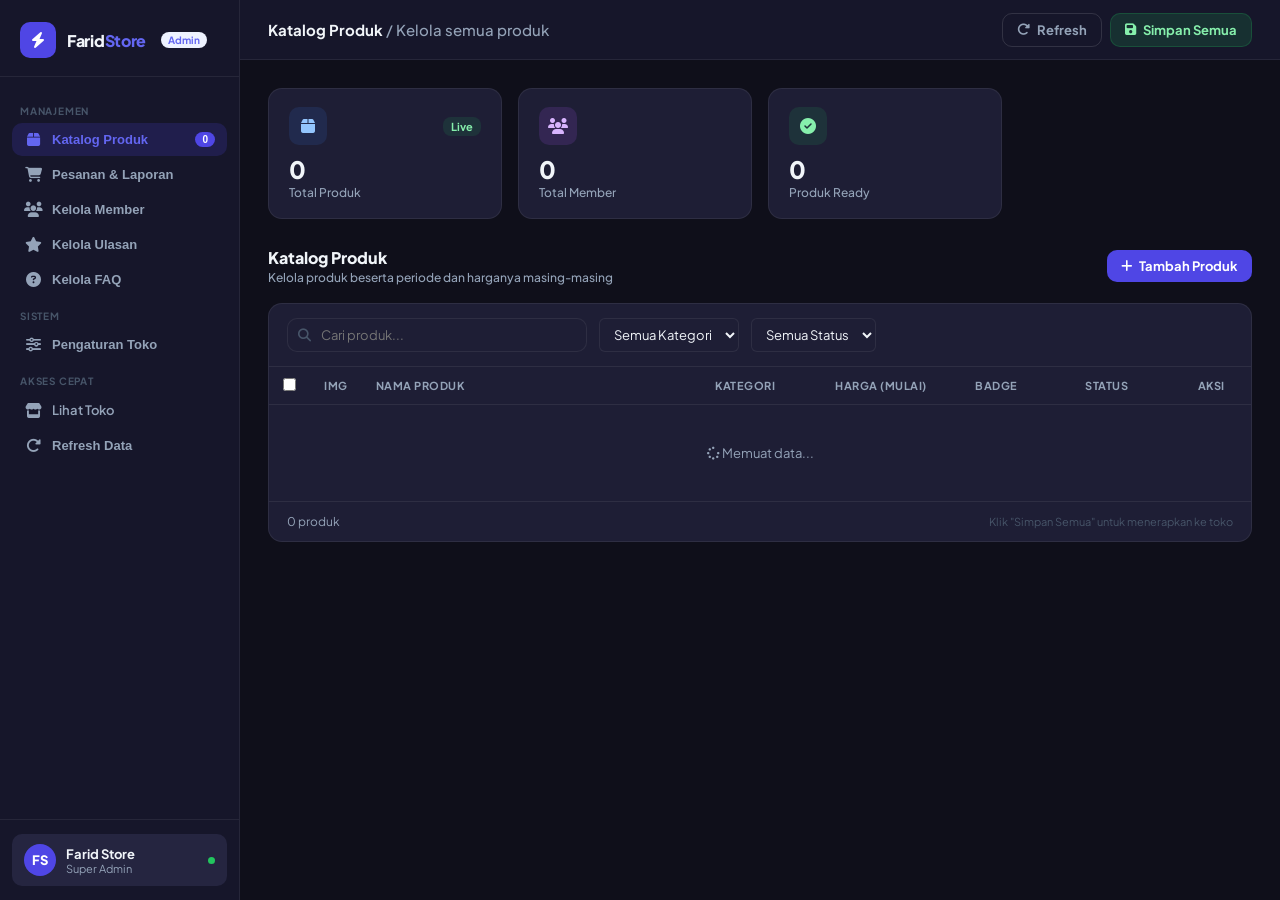
==== commit 7a72b98d: "Create admin.html" ====
--- a/admin.html
+++ b/admin.html
@@ -421,6 +421,25 @@
           <div class="form-group"><label>Waktu Proses Rata-rata</label><input type="text" id="set-statTime"/></div>
         </div>
         <div class="settings-card">
+          <div class="sc-title"><i class="fas fa-clock"></i> Jadwal Operasional Toko</div>
+          <div class="toggle-row">
+            <div class="tr-info">
+              <div class="tr-label">Gunakan Jadwal Otomatis</div>
+              <div class="tr-sub">Tutup toko di luar jam operasional</div>
+            </div>
+            <label class="pc-toggle"><input type="checkbox" id="tog-autoClose"><span class="pc-slider"></span></label>
+          </div>
+          <div class="form-group" style="margin-top:14px">
+            <label>Jam Buka (WIB)</label>
+            <input type="time" id="set-openTime" />
+          </div>
+          <div class="form-group">
+            <label>Jam Tutup (WIB)</label>
+            <input type="time" id="set-closeTime" />
+          </div>
+          <p style="font-size:11px;color:var(--text3);margin-top:4px;line-height:1.5">Format 24 Jam. Pelanggan tetap bisa order manual via WA jika toko tutup otomatis.</p>
+        </div>
+        <div class="settings-card">
           <div class="sc-title"><i class="fas fa-toggle-on"></i> Pengendali Fitur (Toggles)</div>
           <div class="toggle-row"><div class="tr-info"><div class="tr-label">Tampilkan QRIS di Modal</div></div><label class="pc-toggle"><input type="checkbox" id="tog-qris"><span class="pc-slider"></span></label></div>
           <div class="toggle-row"><div class="tr-info"><div class="tr-label">Tombol WA Langsung di Modal</div></div><label class="pc-toggle"><input type="checkbox" id="tog-wa"><span class="pc-slider"></span></label></div>
@@ -555,6 +574,7 @@
   wa:'6281371127121', tg:'@faridstore', ig:'@faridstore',
   statCust:'2000+', statProd:'50+', statSat:'99%', statTime:'<5m',
   togQris:true, togWa:true, togRating:true, togMaintenance:false
+  autoClose: false, openTime: '08:00', closeTime: '22:00'
 };
 
 // ===== UI HELPERS =====
@@ -1051,6 +1071,9 @@
   document.getElementById('tog-wa').checked          = s.togWa        !=null ? s.togWa        : true;
   document.getElementById('tog-rating').checked      = s.togRating    !=null ? s.togRating    : true;
   document.getElementById('tog-maintenance').checked = s.togMaintenance!=null? s.togMaintenance: false;
+  document.getElementById('tog-autoClose').checked = s.autoClose != null ? s.autoClose : false;
+  document.getElementById('set-openTime').value = s.openTime || '08:00';
+  document.getElementById('set-closeTime').value = s.closeTime || '22:00';
 }
 
 function saveSettingsToMemory(){
@@ -1077,7 +1100,10 @@
     togQris:      document.getElementById('tog-qris').checked,
     togWa:        document.getElementById('tog-wa').checked,
     togRating:    document.getElementById('tog-rating').checked,
-    togMaintenance: document.getElementById('tog-maintenance').checked
+    togMaintenance: document.getElementById('tog-maintenance').checked,
+    autoClose:        document.getElementById('tog-autoClose').checked,
+    openTime:         document.getElementById('set-openTime').value,
+    closeTime:        document.getElementById('set-closeTime').value
   };
   toast('Tersimpan di memori. Klik "Simpan Semua" untuk upload.','success');
 }
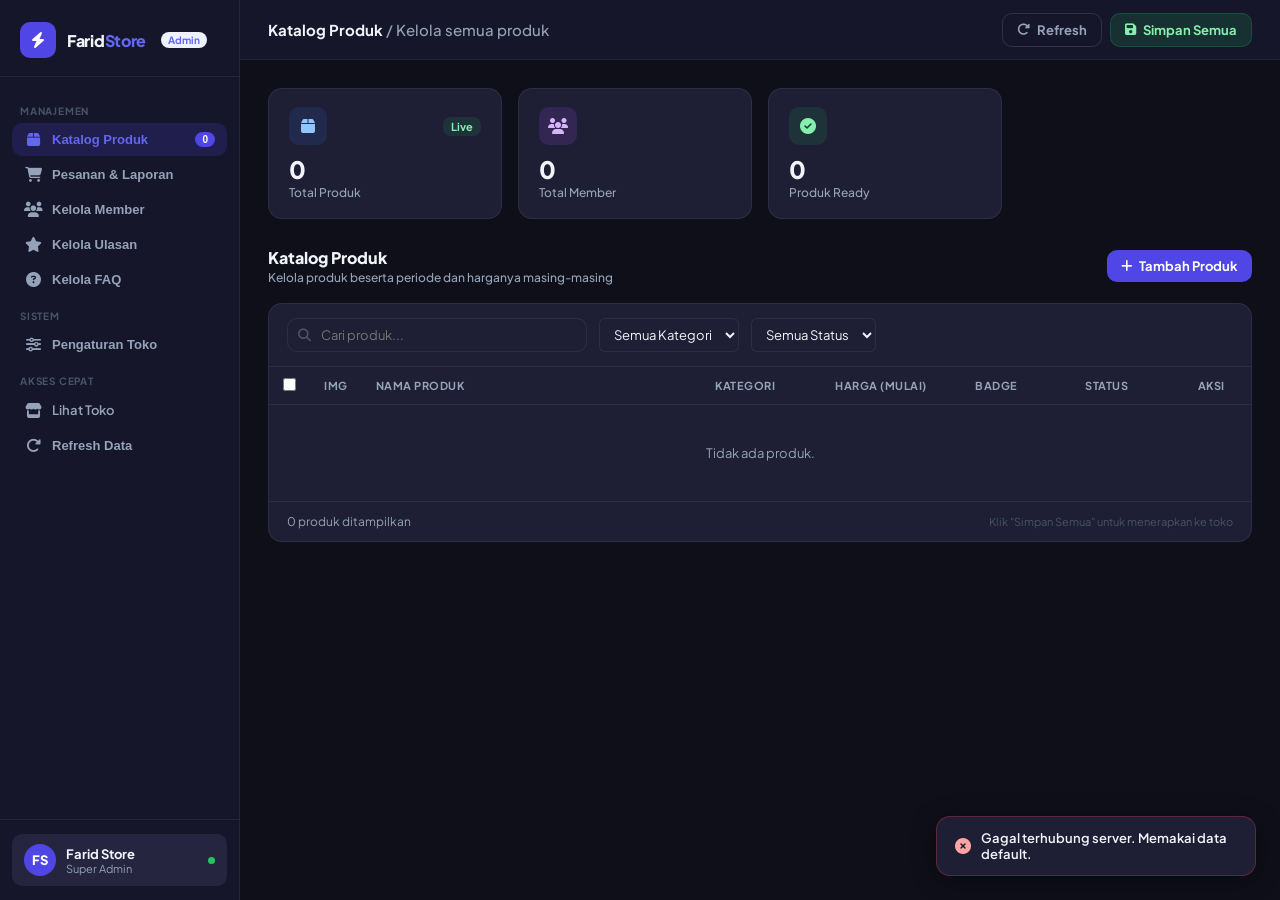
==== commit 56636b70: "Update admin.html" ====
--- a/admin.html
+++ b/admin.html
@@ -573,7 +573,7 @@
   qrisMid:'93600915300002827902090000282790', qrisType:'12', qrisMerchant:'Farid Store',
   wa:'6281371127121', tg:'@faridstore', ig:'@faridstore',
   statCust:'2000+', statProd:'50+', statSat:'99%', statTime:'<5m',
-  togQris:true, togWa:true, togRating:true, togMaintenance:false
+  togQris:true, togWa:true, togRating:true, togMaintenance:false,
   autoClose: false, openTime: '08:00', closeTime: '22:00'
 };
 
